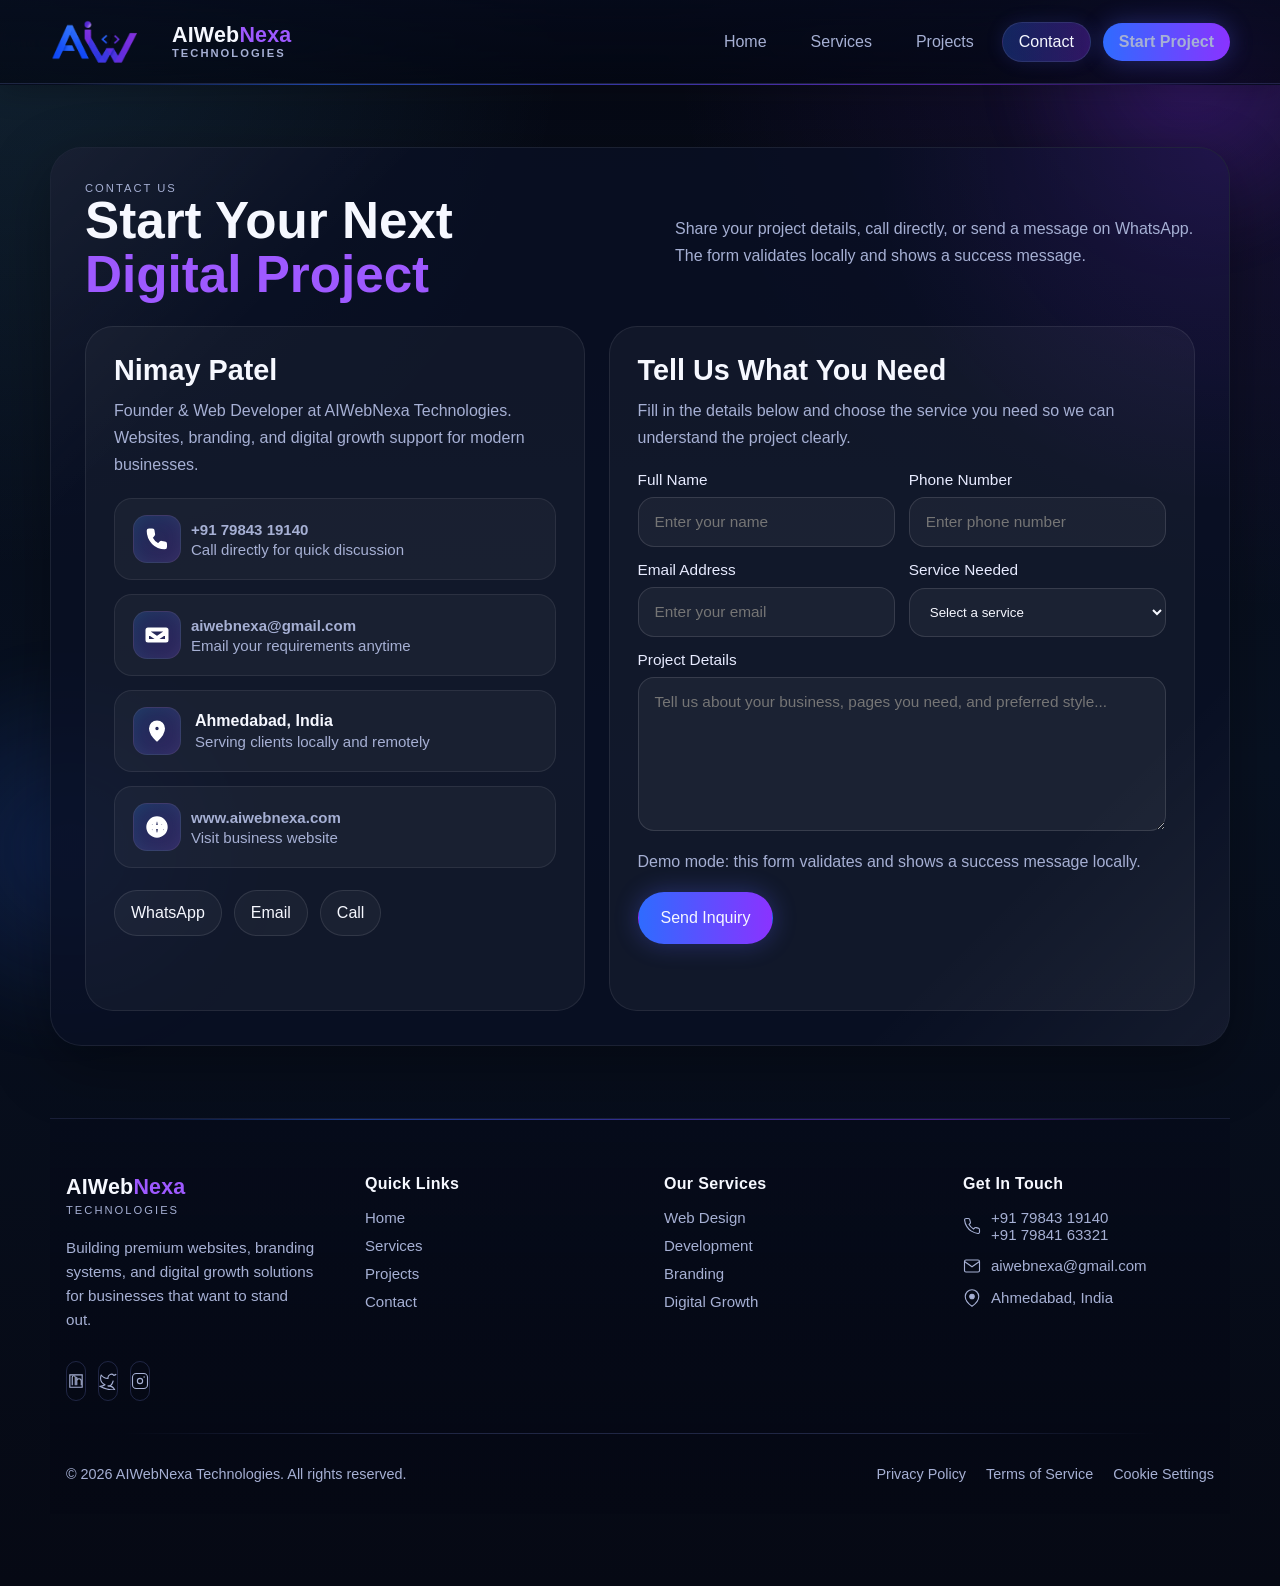
==== contact.html @ 30fcf3ef "first" ====
<!DOCTYPE html>
<html lang="en">
<head>
  <meta charset="UTF-8">
  <meta name="viewport" content="width=device-width, initial-scale=1.0">
  <meta name="description" content="Contact AIWebNexa Technologies for website development, design, branding, SEO, and digital growth projects.">
  <title>Contact | AIWebNexa Technologies</title>
  <link rel="stylesheet" href="style.css">
</head>
<body>
  <header class="site-header">
    <div class="wrap nav">
      <a class="brand" href="index.html" aria-label="AIWebNexa home">
        <div class="brand-mark" aria-hidden="true"><img src="images/logo-removebg-preview.png" alt="AIWebNexa Technologies logo"></div>
        <div class="brand-text"><strong>AIWeb<span>Nexa</span></strong><small>Technologies</small></div>
      </a>
      <button class="menu-toggle" type="button" aria-label="Open navigation" aria-expanded="false"><svg><use href="icons.svg#i-menu"></use></svg></button>
      <nav class="nav-links" id="navLinks">
        <a href="index.html">Home</a>
        <a href="services.html">Services</a>
        <a href="projects.html">Projects</a>
        <a href="contact.html" class="active">Contact</a>
        <a href="contact.html" class="nav-cta">Start Project</a>
      </nav>
    </div>
  </header>

  <main class="wrap">
    <section class="panel contact-panel" id="contact">
      <div class="section-head" data-reveal>
        <div>
          <span class="eyebrow">Contact Us</span>
          <h2>Start Your Next<br><span class="accent">Digital Project</span></h2>
        </div>
        <p>Share your project details, call directly, or send a message on WhatsApp. The form validates locally and shows a success message.</p>
      </div>

      <div class="contact-layout">
        <aside class="contact-card" data-reveal>
          <h3>Nimay Patel</h3>
          <p>Founder & Web Developer at AIWebNexa Technologies. Websites, branding, and digital growth support for modern businesses.</p>

          <div class="contact-list">
            <a class="contact-item" href="tel:+917984319140">
              <div class="icon-badge"><svg><use href="icons.svg#i-phone"></use></svg></div>
              <div><strong>+91 79843 19140</strong><span>Call directly for quick discussion</span></div>
            </a>
            <a class="contact-item" href="mailto:aiwebnexa@gmail.com">
              <div class="icon-badge"><svg><use href="icons.svg#i-mail"></use></svg></div>
              <div><strong>aiwebnexa@gmail.com</strong><span>Email your requirements anytime</span></div>
            </a>
            <div class="contact-item">
              <div class="icon-badge"><svg><use href="icons.svg#i-pin"></use></svg></div>
              <div><strong>Ahmedabad, India</strong><span>Serving clients locally and remotely</span></div>
            </div>
            <a class="contact-item" href="https://www.aiwebnexa.com" target="_blank" rel="noreferrer">
              <div class="icon-badge"><svg><use href="icons.svg#i-globe"></use></svg></div>
              <div><strong>www.aiwebnexa.com</strong><span>Visit business website</span></div>
            </a>
          </div>

          <div class="socials">
            <a href="https://wa.me/917984319140" target="_blank" rel="noreferrer">WhatsApp</a>
            <a href="mailto:aiwebnexa@gmail.com">Email</a>
            <a href="tel:+917984319140">Call</a>
          </div>
        </aside>

        <div class="contact-card" data-reveal>
          <h3>Tell Us What You Need</h3>
          <p>Fill in the details below and choose the service you need so we can understand the project clearly.</p>

          <form class="contact-form" id="contactForm" novalidate>
            <div class="field-row">
              <label>
                Full Name
                <input type="text" name="name" placeholder="Enter your name" required>
              </label>
              <label>
                Phone Number
                <input type="tel" name="phone" placeholder="Enter phone number" required>
              </label>
            </div>

            <div class="field-row">
              <label>
                Email Address
                <input type="email" name="email" placeholder="Enter your email" required>
              </label>
              <label>
                Service Needed
                <select name="service" required>
                  <option value="">Select a service</option>
                  <option>Website Development</option>
                  <option>Responsive Web Design</option>
                  <option>Logo & Branding</option>
                  <option>SEO & Google Ranking</option>
                  <option>Social Media & Ads</option>
                  <option>Support & Maintenance</option>
                </select>
              </label>
            </div>

            <label>
              Project Details
              <textarea name="message" placeholder="Tell us about your business, pages you need, and preferred style..." required></textarea>
            </label>

            <div class="form-actions">
              <span class="form-note">Demo mode: this form validates and shows a success message locally.</span>
              <button class="btn btn-primary" type="submit">Send Inquiry</button>
            </div>
            <div class="status" id="formStatus" aria-live="polite"></div>
          </form>
        </div>
      </div>
    </section>

<footer class="premium-footer">
      <div class="premium-footer-content">
        <div class="footer-section footer-brand">
          <div class="footer-logo">
            <strong>AIWeb<span>Nexa</span></strong>
            <small>Technologies</small>
          </div>
          <p>Building premium websites, branding systems, and digital growth solutions for businesses that want to stand out.</p>
          <div class="footer-social">
            <a href="https://www.linkedin.com/company/aiwebnexa" target="_blank" rel="noopener noreferrer" aria-label="LinkedIn">
              <svg viewBox="0 0 24 24">
                <path d="M3.75 3.75h16.5v16.5H3.75z" fill="none" stroke="currentColor" stroke-width="1.5"/>
                <path d="M7 7v10M7 7a2 2 0 1 1 4 0v10" stroke="currentColor" stroke-width="1.5" stroke-linecap="round"/>
                <path d="M13 7v10m0-5a3 3 0 0 1 6 0v5" stroke="currentColor" stroke-width="1.5" stroke-linecap="round"/>
              </svg>
            </a>
            <a href="https://twitter.com/aiwebnexa" target="_blank" rel="noopener noreferrer" aria-label="Twitter">
              <svg viewBox="0 0 24 24">
                <path d="M23 3a10.9 10.9 0 0 1-3.14 1.53 4.48 4.48 0 0 0-7.86 3v1A10.66 10.66 0 0 1 3 4s-4 9 5 13a11.64 11.64 0 0 1-7 2s9 5 20 5a9.5 9.5 0 0 0-9-5.5c4.75 2.25 7-7 7-7" stroke="currentColor" stroke-width="1.5" stroke-linejoin="round" fill="none"/>
              </svg>
            </a>
            <a href="https://www.instagram.com/aiwebnexa" target="_blank" rel="noopener noreferrer" aria-label="Instagram">
              <svg viewBox="0 0 24 24">
                <rect x="2" y="2" width="20" height="20" rx="5" fill="none" stroke="currentColor" stroke-width="1.5"/>
                <circle cx="12" cy="12" r="3.5" fill="none" stroke="currentColor" stroke-width="1.5"/>
                <circle cx="17.5" cy="6.5" r="1" fill="currentColor"/>
              </svg>
            </a>
          </div>
        </div>

        <div class="footer-section footer-links">
          <h4>Quick Links</h4>
          <ul>
            <li><a href="index.html">Home</a></li>
            <li><a href="services.html">Services</a></li>
            <li><a href="projects.html">Projects</a></li>
            <li><a href="contact.html">Contact</a></li>
          </ul>
        </div>

        <div class="footer-section footer-services">
          <h4>Our Services</h4>
          <ul>
            <li><a href="services.html#web-design">Web Design</a></li>
            <li><a href="services.html#development">Development</a></li>
            <li><a href="services.html#branding">Branding</a></li>
            <li><a href="services.html#growth">Digital Growth</a></li>
          </ul>
        </div>

        <div class="footer-section footer-contact">
          <h4>Get In Touch</h4>
          <ul class="contact-list">
            <li>
              <a href="tel:+917984319140">
                <svg viewBox="0 0 24 24" class="icon-small">
                  <path d="M22 16.92v3a2 2 0 0 1-2.18 2 19.79 19.79 0 0 1-8.63-3.07 19.5 19.5 0 0 1-6-6 19.79 19.79 0 0 1-3.07-8.67A2 2 0 0 1 4.11 2h3a2 2 0 0 1 2 1.72 12.84 12.84 0 0 0 .7 2.81 2 2 0 0 1-.45 2.11L8.09 9.91a16 16 0 0 0 6 6l1.27-1.27a2 2 0 0 1 2.11-.45 12.84 12.84 0 0 0 2.81.7A2 2 0 0 1 22 16.92z"/>
                </svg>
                +91 79843 19140
                <br>
                +91 79841 63321
              </a>
            </li>
            <li>
              <a href="mailto:aiwebnexa@gmail.com">
                <svg viewBox="0 0 24 24" class="icon-small">
                  <path d="M4 4h16c1.1 0 2 .9 2 2v12c0 1.1-.9 2-2 2H4c-1.1 0-2-.9-2-2V6c0-1.1.9-2 2-2z"/>
                  <polyline points="22 6 12 13 2 6" fill="none" stroke="currentColor" stroke-width="1.5"/>
                </svg>
                aiwebnexa@gmail.com
              </a>
            </li>
            <li>
              <span>
                <svg viewBox="0 0 24 24" class="icon-small">
                  <path d="M21 10c0 7-9 13-9 13s-9-6-9-13a9 9 0 0 1 18 0z"/>
                  <circle cx="12" cy="10" r="3" fill="currentColor"/>
                </svg>
                Ahmedabad, India
              </span>
            </li>
          </ul>
        </div>
      </div>

      <div class="footer-divider"></div>

      <div class="footer-bottom">
        <p>&copy; 2026 AIWebNexa Technologies. All rights reserved.</p>
        <div class="footer-legal">
          <a href="#privacy">Privacy Policy</a>
          <a href="#terms">Terms of Service</a>
          <a href="#cookies">Cookie Settings</a>
        </div>
      </div>
    </footer>
  </main>

  <script src="script.js"></script>
</body>
</html>
---- style.css ----
:root {
      --bg: #050816;
      --bg-soft: #0b1125;
      --surface: rgba(10, 16, 36, 0.78);
      --surface-strong: rgba(7, 12, 28, 0.94);
      --text: #f6f8ff;
      --muted: #a6b0d4;
      --line: rgba(139, 157, 255, 0.22);
      --blue: #2f6bff;
      --violet: #8a33ff;
      --cyan: #62d7ff;
      --glow: 0 0 24px rgba(86, 102, 255, 0.32);
      --radius-xl: 32px;
      --radius-lg: 22px;
      --radius-md: 16px;
      --shadow: 0 20px 60px rgba(0, 0, 0, 0.35);
      --max: 1180px;
      --heading: "Trebuchet MS", "Gill Sans", sans-serif;
      --body: "Segoe UI", "Trebuchet MS", sans-serif;
    }

    * {
      box-sizing: border-box;
    }

    html {
      scroll-behavior: smooth;
    }

    body {
      margin: 0;
      font-family: var(--body);
      color: var(--text);
      background:
        radial-gradient(circle at top left, rgba(98, 215, 255, 0.12), transparent 28%),
        radial-gradient(circle at top right, rgba(138, 51, 255, 0.15), transparent 30%),
        linear-gradient(180deg, #060914 0%, #081121 48%, #060914 100%);
      min-height: 100vh;
      overflow-x: hidden;
    }

    body::before,
    body::after {
      content: "";
      position: fixed;
      inset: auto;
      pointer-events: none;
      z-index: -1;
    }

    body::before {
      top: -140px;
      right: -120px;
      width: 420px;
      height: 420px;
      background: radial-gradient(circle, rgba(138, 51, 255, 0.22), transparent 65%);
      filter: blur(18px);
    }

    body::after {
      left: -140px;
      bottom: -160px;
      width: 420px;
      height: 420px;
      background: radial-gradient(circle, rgba(47, 107, 255, 0.2), transparent 65%);
      filter: blur(22px);
    }

    a {
      color: inherit;
      text-decoration: none;
    }

    button,
    input,
    textarea {
      font: inherit;
    }

    .wrap {
      width: min(calc(100% - 32px), var(--max));
      margin: 0 auto;
    }

    .site-header {
      position: sticky;
      top: 0;
      z-index: 50;
      backdrop-filter: blur(24px) saturate(1.2);
      background: linear-gradient(180deg, rgba(5, 10, 26, 0.85), rgba(3, 7, 18, 0.72));
      border-bottom: 1px solid transparent;
      box-shadow: 0 4px 30px rgba(0, 0, 0, 0.25), inset 0 -1px 0 0 rgba(139, 157, 255, 0.18);
    }

    .site-header::before {
      content: "";
      position: absolute;
      inset: auto 0 -1px 0;
      height: 1px;
      background: linear-gradient(90deg, transparent 5%, var(--blue) 25%, var(--violet) 75%, transparent 95%);
      opacity: 0.6;
    }

.nav {
  display: flex;
  align-items: center;
  justify-content: space-between;
  gap: 24px;
  min-height: 84px;
}

.brand {
  display: flex;
  align-items: center;
  gap: 10px;
  font-weight: 700;
  letter-spacing: 0.02em;
}

.brand-mark {
  width: 112px;
  height: 60px;
  display: flex;
  align-items: center;
  justify-content: center;
  flex: 0 0 auto;
  overflow: visible;
}

.brand-mark img {
  width: 100%;
  height: 100%;
  display: block;
  object-fit: contain;
  object-position: left center;
}

.brand-text {
  display: flex;
  flex-direction: column;
  justify-content: center;
  min-width: 0;
}

.brand-text small,
.eyebrow {
  display: block;
  color: var(--muted);
  letter-spacing: 0.18em;
  text-transform: uppercase;
  font-size: 0.7rem;
}

.brand-text strong {
  display: block;
  font-size: 1.34rem;
  line-height: 1.02;
  font-family: var(--heading);
  letter-spacing: 0.01em;
  color: var(--text);
}

.brand-text strong span,
.accent {
  color: #9e59ff;
}

    .menu-toggle {
      display: none;
      width: 46px;
      height: 46px;
      border-radius: 14px;
      border: 1px solid rgba(255, 255, 255, 0.12);
      background: rgba(255, 255, 255, 0.04);
      color: var(--text);
      cursor: pointer;
    }

    .menu-toggle svg {
      width: 22px;
      height: 22px;
    }

.nav-links {
  display: flex;
  align-items: center;
  gap: 12px;
}

    .nav-links a {
      padding: 10px 16px;
      color: var(--muted);
      border-radius: 999px;
      transition: 0.3s ease;
      position: relative;
    }

    .nav-links a::before {
      content: "";
      position: absolute;
      inset: 0;
      border-radius: 999px;
      background: linear-gradient(90deg, rgba(47, 107, 255, 0.15), rgba(138, 51, 255, 0.15));
      opacity: 0;
      transition: opacity 0.3s ease;
      z-index: -1;
    }

    .nav-links a:hover,
    .nav-links a.active {
      color: var(--text);
      background: rgba(255, 255, 255, 0.06);
      box-shadow: 0 0 18px rgba(86, 102, 255, 0.15);
    }

    .nav-links a:hover::before,
    .nav-links a.active::before {
      opacity: 1;
    }

    .nav-links a.active {
      background: linear-gradient(90deg, rgba(47, 107, 255, 0.18), rgba(138, 51, 255, 0.18));
      border: 1px solid rgba(139, 157, 255, 0.22);
    }

    .nav-cta {
      padding: 13px 20px;
      border-radius: 999px;
      background: linear-gradient(90deg, var(--blue), var(--violet));
      color: #fff;
      font-weight: 700;
      box-shadow: var(--glow);
    }

    main {
      padding: 34px 0 72px;
    }

    section {
      margin-top: 28px;
    }

    .panel {
      position: relative;
      background: var(--surface);
      border: 1px solid rgba(255, 255, 255, 0.08);
      border-radius: var(--radius-xl);
      box-shadow: var(--shadow);
      overflow: hidden;
    }

    .panel::before {
      content: "";
      position: absolute;
      inset: 0;
      background:
        linear-gradient(135deg, rgba(255, 255, 255, 0.06), transparent 18%, transparent 82%, rgba(255, 255, 255, 0.05)),
        radial-gradient(circle at top right, rgba(138, 51, 255, 0.14), transparent 24%);
      pointer-events: none;
    }

.hero {
  display: grid;
  grid-template-columns: repeat(2, minmax(0, 1fr));
  min-height: 720px;
  position: relative;
}

.hero-copy,
.hero-visual {
  position: relative;
  padding: 56px;
}

.hero-copy {
  display: flex;
  flex-direction: column;
      justify-content: space-between;
      gap: 32px;
      background:
        linear-gradient(160deg, rgba(255, 255, 255, 0.03), transparent 34%),
        rgba(255, 255, 255, 0.01);
}

.hero-copy > div:first-child {
  max-width: 560px;
}

    .divider {
      width: 118px;
      height: 4px;
      border-radius: 999px;
      background: linear-gradient(90deg, var(--blue), var(--violet));
      box-shadow: var(--glow);
    }

    h1,
    h2,
    h3 {
      margin: 0;
      font-family: var(--heading);
      line-height: 1.05;
    }

    h1 {
      font-size: clamp(3rem, 6vw, 5.5rem);
      letter-spacing: -0.05em;
    }

    .hero-title span {
      background: linear-gradient(90deg, #fff 5%, #78b8ff 45%, #c16cff 85%);
      -webkit-background-clip: text;
      background-clip: text;
      color: transparent;
    }

    .hero-copy p {
      margin: 0;
      max-width: 580px;
      color: var(--muted);
      font-size: 1.08rem;
      line-height: 1.75;
    }

    .hero-actions {
      display: flex;
      flex-wrap: wrap;
      gap: 14px;
    }

    /* Welcome Banner Animations */
    .welcome-banner {
      position: absolute;
      top: 0;
      left: 0;
      right: 0;
      bottom: 0;
      background: linear-gradient(135deg, rgba(47, 107, 255, 0.15), rgba(138, 51, 255, 0.15));
      backdrop-filter: blur(8px);
      display: flex;
      align-items: center;
      justify-content: center;
      z-index: 100;
      animation: welcomeFadeOut 3s ease-out forwards;
      animation-delay: 0.5s;
      border-radius: 16px;
    }

    .welcome-content {
      text-align: center;
      animation: welcomeSlideIn 1s ease-out;
    }

    .welcome-text {
      margin-bottom: 40px;
    }

    .welcome-title {
      font-size: clamp(2.5rem, 5vw, 4rem);
      font-family: var(--heading);
      letter-spacing: -0.03em;
      margin: 0;
      line-height: 1.2;
    }

    .welcome-word {
      display: inline-block;
      animation: welcomeWordPop 0.6s cubic-bezier(0.34, 1.56, 0.64, 1) backwards;
    }

    .welcome-word:nth-child(1) {
      animation-delay: 0.2s;
      color: var(--text);
    }

    .welcome-word:nth-child(2) {
      animation-delay: 0.4s;
      color: var(--muted);
      margin: 0 12px;
    }

    .welcome-highlight {
      display: inline-block;
      animation: welcomeWordPop 0.6s cubic-bezier(0.34, 1.56, 0.64, 1) backwards;
      animation-delay: 0.6s;
      background: linear-gradient(90deg, var(--blue), var(--violet), var(--cyan));
      -webkit-background-clip: text;
      background-clip: text;
      color: transparent;
      font-weight: 700;
    }

    .welcome-subtitle {
      font-size: 1.1rem;
      color: var(--muted);
      margin: 0;
      animation: welcomeSubtitleFade 1s ease-out 0.8s both;
    }

    .welcome-loader {
      display: flex;
      justify-content: center;
      align-items: center;
      gap: 12px;
      animation: welcomeLoaderFade 1s ease-out 0.8s both;
    }

    .loader-circle {
      width: 12px;
      height: 12px;
      border-radius: 50%;
      background: linear-gradient(90deg, var(--blue), var(--violet));
      animation: bounceLoader 1.4s infinite;
    }

    .loader-circle:nth-child(2) {
      animation-delay: 0.2s;
    }

    .loader-circle:nth-child(3) {
      animation-delay: 0.4s;
    }

    .btn {
      display: inline-flex;
      align-items: center;
      justify-content: center;
      gap: 10px;
      min-height: 52px;
      padding: 0 22px;
      border-radius: 999px;
      border: 1px solid rgba(255, 255, 255, 0.12);
      color: var(--text);
      background: rgba(255, 255, 255, 0.04);
      transition: transform 0.2s ease, background 0.2s ease, border-color 0.2s ease;
    }

    .btn-icon {
      width: 28px;
      height: 28px;
      display: grid;
      place-items: center;
      flex: 0 0 28px;
      border-radius: 9px;
      background: rgba(255, 255, 255, 0.12);
      border: 1px solid rgba(255, 255, 255, 0.16);
    }

    .btn-icon svg {
      width: 16px;
      height: 16px;
      fill: none;
      stroke: currentColor;
      stroke-width: 2;
      stroke-linecap: round;
      stroke-linejoin: round;
    }

    .btn:hover {
      transform: translateY(-2px);
      border-color: rgba(255, 255, 255, 0.24);
      background: rgba(255, 255, 255, 0.08);
    }

    .btn-primary {
      background: linear-gradient(90deg, var(--blue), var(--violet));
      border-color: transparent;
      box-shadow: var(--glow);
    }

    .hero-meta {
      display: grid;
      grid-template-columns: repeat(2, minmax(0, 1fr));
      gap: 14px;
    }

    .info-card {
      display: flex;
      align-items: center;
      gap: 14px;
      padding: 16px 18px;
      border-radius: var(--radius-md);
      background: rgba(255, 255, 255, 0.04);
      border: 1px solid rgba(255, 255, 255, 0.08);
      transition: transform 0.24s ease, border-color 0.24s ease, background 0.24s ease;
    }

    .info-card:hover {
      transform: translateY(-4px);
      border-color: rgba(98, 215, 255, 0.28);
      background:
        linear-gradient(135deg, rgba(98, 215, 255, 0.1), rgba(138, 51, 255, 0.08)),
        rgba(255, 255, 255, 0.045);
    }

    .icon-badge {
      width: 48px;
      height: 48px;
      flex: 0 0 48px;
      border-radius: 14px;
      display: grid;
      place-items: center;
      position: relative;
      overflow: hidden;
      background: linear-gradient(135deg, rgba(47, 107, 255, 0.2), rgba(138, 51, 255, 0.2));
      border: 1px solid rgba(255, 255, 255, 0.09);
      color: #fff;
      box-shadow: inset 0 0 18px rgba(98, 215, 255, 0.08);
    }

    .icon-badge::before {
      display: none;
    }

    .icon-call {
      color: #62d7ff;
      background: rgba(98, 215, 255, 0.1);
    }

    .icon-mail {
      color: #c16cff;
      background: rgba(138, 51, 255, 0.11);
    }

    .icon-location {
      color: #91f7c4;
      background: rgba(55, 221, 154, 0.1);
    }

    .icon-web {
      color: #ffcc7a;
      background: rgba(255, 184, 74, 0.1);
    }

    .icon-badge svg {
      width: 24px;
      height: 24px;
      position: relative;
      z-index: 1;
      fill: none;
      stroke: currentColor;
      stroke-width: 2;
      stroke-linecap: round;
      stroke-linejoin: round;
    }

    .info-card strong {
      display: block;
      font-size: 0.95rem;
      margin-bottom: 4px;
    }

    .info-card span {
      color: var(--muted);
      font-size: 0.95rem;
    }

.hero-visual {
  display: flex;
  align-items: stretch;
  justify-content: center;
      background:
        linear-gradient(150deg, rgba(47, 107, 255, 0.12), transparent 35%),
        linear-gradient(200deg, rgba(138, 51, 255, 0.2), transparent 45%),
        rgba(2, 7, 20, 0.94);
      isolation: isolate;
    }

    .hero-visual::before {
      content: "";
      position: absolute;
      top: -18%;
      left: -8%;
      width: 130%;
      height: 130%;
      background:
        linear-gradient(120deg, transparent 21%, rgba(89, 100, 255, 0.95) 22%, rgba(89, 100, 255, 0.95) 24%, transparent 25%),
        linear-gradient(120deg, transparent 72%, rgba(132, 57, 255, 0.95) 73%, rgba(132, 57, 255, 0.95) 75%, transparent 76%);
      opacity: 0.78;
      transform: rotate(6deg);
      z-index: -1;
    }

    .hero-visual::after {
      content: "";
      position: absolute;
      inset: 20px;
      border-radius: 28px;
      border: 1px solid rgba(255, 255, 255, 0.06);
      pointer-events: none;
    }

.visual-stack {
  width: 100%;
  display: flex;
  flex-direction: column;
  justify-content: space-between;
  gap: 24px;
}

.statement {
  padding-top: 12px;
  max-width: 440px;
  width: 100%;
  margin: 0 auto;
}

.founder-card {
  width: min(100%, 360px);
  margin: 0 auto;
  padding: 14px;
  border-radius: 24px;
  background:
    linear-gradient(180deg, rgba(255, 255, 255, 0.08), rgba(255, 255, 255, 0.025)),
    rgba(5, 10, 23, 0.78);
  border: 1px solid rgba(255, 255, 255, 0.1);
  box-shadow: 0 22px 60px rgba(0, 0, 0, 0.28);
}

.founder-photo {
  width: min(100%, 260px);
  aspect-ratio: 4 / 5;
  margin: 0 auto;
  border-radius: 20px;
  overflow: hidden;
  background: rgba(255, 255, 255, 0.04);
  border: 1px solid rgba(255, 255, 255, 0.1);
}

.founder-photo img {
  width: 100%;
  height: 100%;
  display: block;
  object-fit: cover;
}

.founder-info {
  padding: 16px 4px 2px;
  text-align: center;
}

.founder-info h2 {
  margin-top: 8px;
  font-size: clamp(1.7rem, 3vw, 2.3rem);
}

.founder-info p {
  margin: 8px 0 18px;
  color: var(--muted);
  font-size: 1.02rem;
}

.founder-bio {
  margin-top: 16px;
  padding: 16px;
  border-radius: 18px;
  text-align: left;
  background: rgba(255, 255, 255, 0.045);
  border: 1px solid rgba(255, 255, 255, 0.08);
}

.founder-bio strong {
  display: block;
  margin-bottom: 8px;
  font-family: var(--heading);
  font-size: 1.05rem;
}

.founder-bio span {
  display: block;
  color: var(--muted);
  line-height: 1.65;
  font-size: 0.95rem;
}

    .statement h2 {
      font-size: clamp(2.4rem, 4.8vw, 4rem);
      line-height: 1.13;
    }

    .statement .line {
      display: block;
      margin-top: 10px;
    }

.device {
  margin-top: auto;
  align-self: center;
  width: min(100%, 420px);
      padding: 24px;
      border-radius: 30px;
      background: linear-gradient(180deg, rgba(255, 255, 255, 0.07), rgba(255, 255, 255, 0.02));
      border: 1px solid rgba(255, 255, 255, 0.08);
      box-shadow: 0 0 60px rgba(82, 55, 255, 0.2);
      position: relative;
    }

    .device::before {
      content: "";
      position: absolute;
      inset: -22px 24px auto auto;
      width: 12px;
      height: 12px;
      border-radius: 4px;
      background: rgba(98, 215, 255, 0.68);
      box-shadow:
        40px 18px 0 0 rgba(138, 51, 255, 0.7),
        -70px 72px 0 0 rgba(98, 215, 255, 0.5),
        -130px 122px 0 0 rgba(138, 51, 255, 0.42),
        18px 130px 0 0 rgba(255, 255, 255, 0.24);
    }

    .device-screen {
      border-radius: 24px;
      padding: 36px 26px;
      min-height: 280px;
      display: grid;
      place-items: center;
      border: 1px solid rgba(255, 255, 255, 0.14);
      background:
        radial-gradient(circle at center, rgba(138, 51, 255, 0.18), transparent 44%),
        linear-gradient(180deg, rgba(8, 13, 31, 0.88), rgba(5, 8, 22, 0.98));
    }

    .code-mark {
      font-family: var(--heading);
      font-size: clamp(3.4rem, 10vw, 5.8rem);
      font-weight: 800;
      letter-spacing: -0.08em;
      background: linear-gradient(135deg, #4d95ff 10%, #bb6dff 90%);
      -webkit-background-clip: text;
      background-clip: text;
      color: transparent;
      text-shadow: 0 0 26px rgba(96, 131, 255, 0.34);
    }

    .section-head {
      display: flex;
      align-items: center;
      justify-content: space-between;
      gap: 20px;
      margin-bottom: 24px;
    }

    .section-head h2 {
      font-size: clamp(2rem, 4vw, 3.2rem);
    }

    .section-head p {
      max-width: 520px;
      color: var(--muted);
      line-height: 1.7;
      margin: 0;
    }

    .home-section,
    .home-cta,
    .services-panel,
    .work-panel,
    .contact-panel {
      padding: 34px;
    }

    .portfolio-grid,
    .mini-process-grid,
    .results-grid,
    .testimonial-grid,
    .methodology-grid {
      display: grid;
      grid-template-columns: repeat(3, minmax(0, 1fr));
      gap: 18px;
    }

    .portfolio-card,
    .mini-step,
    .result-card,
    .testimonial-card,
    .methodology-card {
      border-radius: 24px;
      background: rgba(255, 255, 255, 0.035);
      border: 1px solid rgba(255, 255, 255, 0.08);
      overflow: hidden;
      transition: transform 0.25s ease, border-color 0.25s ease;
    }

    .testimonial-grid,
    .methodology-grid {
      margin-top: 10px;
    }

    .methodology-card {
      padding: 30px 26px;
      display: flex;
      flex-direction: column;
      gap: 16px;
      min-height: 260px;
      background: rgba(255, 255, 255, 0.045);
      box-shadow: 0 20px 45px rgba(0, 0, 0, 0.12);
    }

    .methodology-icon {
      width: 64px;
      height: 64px;
      display: grid;
      place-items: center;
      border-radius: 18px;
      background: linear-gradient(135deg, rgba(47, 107, 255, 0.2), rgba(138, 51, 255, 0.2));
      font-size: 1.8rem;
    }

    .methodology-card h3 {
      margin: 0;
      font-size: 1.18rem;
      line-height: 1.35;
    }

    .methodology-card p {
      margin: 0;
      color: var(--muted);
      line-height: 1.75;
    }

    .testimonial-card {
      padding: 32px;
      display: flex;
      flex-direction: column;
      gap: 18px;
      background: rgba(255, 255, 255, 0.04);
      box-shadow: 0 22px 50px rgba(0, 0, 0, 0.16);
    }

    .testimonial-rating {
      color: #ffd166;
      font-size: 1.1rem;
      letter-spacing: 0.02em;
    }

    .testimonial-quote {
      margin: 0;
      font-size: 1.12rem;
      line-height: 1.8;
      color: #ecf2ff;
    }

    .testimonial-author {
      display: flex;
      align-items: center;
      gap: 14px;
    }

    .author-avatar {
      width: 52px;
      height: 52px;
      border-radius: 50%;
      display: grid;
      place-items: center;
      background: linear-gradient(145deg, rgba(47, 107, 255, 0.28), rgba(138, 51, 255, 0.34));
      font-family: var(--heading);
      font-size: 1rem;
      font-weight: 700;
      color: #ffffff;
    }

    .testimonial-author strong {
      display: block;
      font-size: 1rem;
      color: #f6f8ff;
    }

    .testimonial-author span {
      color: var(--muted);
      font-size: 0.95rem;
      line-height: 1.5;
    }

    .portfolio-card:hover,
    .mini-step:hover,
    .result-card:hover {
      transform: translateY(-6px);
      border-color: rgba(126, 126, 255, 0.34);
    }

    .portfolio-preview {
      min-height: 190px;
      padding: 22px;
      display: flex;
      align-items: flex-end;
      position: relative;
      overflow: hidden;
      background:
        radial-gradient(circle at top left, rgba(98, 215, 255, 0.22), transparent 34%),
        linear-gradient(145deg, rgba(10, 18, 42, 0.96), rgba(5, 8, 22, 0.98));
    }

    .portfolio-preview img {
      position: absolute;
      inset: 0;
      width: 100%;
      height: 100%;
      object-fit: cover;
      transition: transform 0.35s ease;
    }

    .portfolio-preview::before,
    .portfolio-preview::after {
      content: "";
      position: absolute;
      pointer-events: none;
    }

    .portfolio-preview::before {
      inset: 0;
      background: linear-gradient(180deg, transparent 32%, rgba(4, 8, 22, 0.86) 100%);
      z-index: 1;
    }

    .portfolio-preview::after {
      inset: 0;
      border: 1px solid rgba(255, 255, 255, 0.08);
      z-index: 2;
    }

    .portfolio-preview span {
      position: relative;
      z-index: 3;
      font-family: var(--heading);
      font-size: 1.35rem;
      font-weight: 800;
      text-shadow: 0 8px 24px rgba(0, 0, 0, 0.72);
    }

    .portfolio-card:hover .portfolio-preview img {
      transform: scale(1.06);
    }

    .landing-preview {
      background:
        radial-gradient(circle at top right, rgba(138, 51, 255, 0.3), transparent 34%),
        linear-gradient(145deg, rgba(9, 16, 38, 0.96), rgba(4, 10, 24, 0.98));
    }

    .branding-preview {
      background:
        radial-gradient(circle at bottom left, rgba(98, 215, 255, 0.24), transparent 30%),
        linear-gradient(145deg, rgba(13, 13, 39, 0.96), rgba(7, 9, 26, 0.98));
    }

    .portfolio-content {
      padding: 22px;
    }

    .portfolio-content h3,
    .mini-step h3 {
      font-size: 1.35rem;
      margin: 14px 0 10px;
    }

    .portfolio-content p,
    .mini-step p,
    .result-card p,
    .home-cta p {
      margin: 0;
      color: var(--muted);
      line-height: 1.7;
    }

    .mini-step {
      padding: 24px;
    }

    .mini-step .step-number {
      margin-bottom: 18px;
    }

    .section-action {
      margin-top: 24px;
      display: flex;
      justify-content: center;
    }

    .recent-work-section {
      position: relative;
      overflow: hidden;
      background:
        radial-gradient(circle at 14% 10%, rgba(98, 215, 255, 0.14), transparent 22%),
        radial-gradient(circle at 88% 18%, rgba(138, 51, 255, 0.16), transparent 24%),
        var(--surface);
    }

    .recent-work-head {
      margin-bottom: 30px;
    }

    .project-spotlight {
      display: grid;
      grid-template-columns: 1.05fr 0.95fr;
      gap: 22px;
      margin-bottom: 22px;
      padding: 26px;
      border-radius: 28px;
      background:
        linear-gradient(145deg, rgba(255, 255, 255, 0.06), rgba(255, 255, 255, 0.025)),
        rgba(7, 12, 28, 0.82);
      border: 1px solid rgba(255, 255, 255, 0.08);
      box-shadow: 0 22px 55px rgba(0, 0, 0, 0.2);
    }

    .project-spotlight-copy {
      display: flex;
      flex-direction: column;
      justify-content: center;
      gap: 16px;
    }

    .project-spotlight-copy h3 {
      margin: 0;
      font-size: clamp(2rem, 3vw, 2.8rem);
    }

    .project-spotlight-copy p {
      margin: 0;
      max-width: 560px;
      color: var(--muted);
      line-height: 1.75;
    }

    .project-pill-row,
    .portfolio-points {
      display: flex;
      flex-wrap: wrap;
      gap: 10px;
    }

    .project-pill-row span,
    .portfolio-points span {
      display: inline-flex;
      align-items: center;
      min-height: 34px;
      padding: 0 14px;
      border-radius: 999px;
      background: rgba(255, 255, 255, 0.05);
      border: 1px solid rgba(255, 255, 255, 0.08);
      color: #dce2ff;
      font-size: 0.88rem;
    }

    .project-spotlight-stats {
      display: grid;
      grid-template-columns: repeat(3, minmax(0, 1fr));
      gap: 14px;
      margin-top: 6px;
    }

    .spotlight-stat {
      padding: 18px;
      border-radius: 20px;
      background: rgba(255, 255, 255, 0.04);
      border: 1px solid rgba(255, 255, 255, 0.08);
    }

    .spotlight-stat strong {
      display: block;
      margin-bottom: 8px;
      font-family: var(--heading);
      font-size: 1.6rem;
      color: #ffffff;
    }

    .spotlight-stat span {
      color: var(--muted);
      line-height: 1.55;
    }

    .project-spotlight-visual {
      min-height: 360px;
    }

    .spotlight-frame {
      position: relative;
      min-height: 360px;
      padding: 24px;
      display: flex;
      align-items: flex-end;
      border-radius: 24px;
      overflow: hidden;
    }

    .spotlight-frame::before,
    .spotlight-frame::after {
      content: "";
      position: absolute;
      pointer-events: none;
    }

    .spotlight-frame::before {
      inset: 0;
      background: linear-gradient(180deg, rgba(6, 10, 24, 0.06), rgba(4, 8, 22, 0.92));
      z-index: 1;
    }

    .spotlight-frame::after {
      inset: 12px;
      border-radius: 18px;
      border: 1px solid rgba(255, 255, 255, 0.12);
      z-index: 2;
    }

    .spotlight-frame img {
      position: absolute;
      inset: 0;
      width: 100%;
      height: 100%;
      object-fit: cover;
      transition: transform 0.4s ease;
    }

    .project-spotlight:hover .spotlight-frame img {
      transform: scale(1.04);
    }

    .spotlight-badge,
    .spotlight-card {
      position: relative;
      z-index: 3;
    }

    .spotlight-badge {
      position: absolute;
      top: 20px;
      left: 20px;
      display: inline-flex;
      align-items: center;
      min-height: 36px;
      padding: 0 14px;
      border-radius: 999px;
      background: rgba(7, 12, 28, 0.72);
      border: 1px solid rgba(255, 255, 255, 0.14);
      color: #eef2ff;
      font-size: 0.84rem;
      letter-spacing: 0.08em;
      text-transform: uppercase;
      backdrop-filter: blur(12px);
    }

    .spotlight-card {
      max-width: 320px;
      padding: 18px 20px;
      border-radius: 20px;
      background: rgba(7, 12, 28, 0.76);
      border: 1px solid rgba(255, 255, 255, 0.12);
      backdrop-filter: blur(12px);
    }

    .spotlight-card strong {
      display: block;
      margin-bottom: 8px;
      font-family: var(--heading);
      font-size: 1.3rem;
    }

    .spotlight-card p {
      margin: 0;
      color: #d3daf6;
      line-height: 1.65;
    }

    .recent-work-section .portfolio-card {
      display: flex;
      flex-direction: column;
    }

    .recent-work-section .portfolio-preview {
      min-height: 220px;
    }

    .recent-work-section .portfolio-content {
      display: flex;
      flex: 1;
      flex-direction: column;
      gap: 14px;
    }

    .recent-work-section .portfolio-content h3 {
      margin: 0;
      font-size: 1.42rem;
    }

    .portfolio-meta {
      display: flex;
      align-items: center;
      justify-content: space-between;
      gap: 14px;
      flex-wrap: wrap;
    }

    .portfolio-stage {
      color: var(--muted);
      font-size: 0.84rem;
      letter-spacing: 0.16em;
      text-transform: uppercase;
    }

    .project-actions {
      justify-content: flex-start;
      flex-wrap: wrap;
      gap: 14px;
    }

    .project-actions .btn {
      min-width: 190px;
    }

    .result-card {
      padding: 26px;
    }

    .result-card strong {
      display: block;
      font-family: var(--heading);
      font-size: 1.45rem;
      margin-bottom: 12px;
    }

    .home-cta {
      display: flex;
      align-items: center;
      justify-content: space-between;
      gap: 28px;
      background:
        linear-gradient(120deg, rgba(47, 107, 255, 0.2), rgba(138, 51, 255, 0.18)),
        var(--surface);
    }

    .home-cta h2 {
      font-size: clamp(2rem, 4.5vw, 3.5rem);
      margin: 12px 0 14px;
    }

    .home-cta-copy {
      position: relative;
      max-width: 720px;
    }

    .home-cta-actions {
      position: relative;
      display: flex;
      flex-wrap: wrap;
      gap: 14px;
      justify-content: flex-end;
    }

    .projects-hero {
      display: grid;
      grid-template-columns: 1.2fr 0.8fr;
      gap: 24px;
      padding: 46px;
      align-items: center;
      background:
        radial-gradient(circle at 18% 12%, rgba(98, 215, 255, 0.14), transparent 28%),
        radial-gradient(circle at 84% 22%, rgba(138, 51, 255, 0.18), transparent 28%),
        var(--surface);
    }

    .projects-hero-copy,
    .projects-hero-card {
      position: relative;
    }

    .projects-hero h1 {
      margin-top: 14px;
      font-size: clamp(3rem, 6vw, 5rem);
    }

    .projects-hero h1 span {
      background: linear-gradient(90deg, #fff 5%, #78b8ff 45%, #c16cff 85%);
      -webkit-background-clip: text;
      background-clip: text;
      color: transparent;
    }

    .projects-hero p {
      max-width: 620px;
      margin: 20px 0 0;
      color: var(--muted);
      font-size: 1.08rem;
      line-height: 1.75;
    }

    .project-tags,
    .project-filter-row {
      display: flex;
      flex-wrap: wrap;
      gap: 10px;
      margin-top: 24px;
    }

    .project-tags span,
    .project-filter-row span {
      min-height: 38px;
      display: inline-flex;
      align-items: center;
      padding: 0 14px;
      border-radius: 999px;
      color: #c8ceef;
      background: rgba(255, 255, 255, 0.055);
      border: 1px solid rgba(255, 255, 255, 0.08);
    }

    .project-filter-row {
      margin: 0 0 24px;
    }

    .project-filter-row span.active {
      color: var(--text);
      background: linear-gradient(90deg, rgba(47, 107, 255, 0.26), rgba(138, 51, 255, 0.22));
      border-color: rgba(255, 255, 255, 0.16);
    }

    .projects-hero-card {
      padding: 28px;
      border-radius: 26px;
      background:
        linear-gradient(180deg, rgba(255, 255, 255, 0.08), rgba(255, 255, 255, 0.03)),
        rgba(5, 10, 23, 0.72);
      border: 1px solid rgba(255, 255, 255, 0.1);
      box-shadow: 0 22px 60px rgba(0, 0, 0, 0.24);
    }

    .projects-hero-card strong {
      display: block;
      font-family: var(--heading);
      font-size: 2rem;
      margin-bottom: 10px;
    }

    .projects-hero-card span {
      display: inline-flex;
      min-height: 32px;
      align-items: center;
      padding: 0 12px;
      border-radius: 999px;
      color: #e5e8ff;
      background: rgba(98, 215, 255, 0.1);
      border: 1px solid rgba(98, 215, 255, 0.16);
    }

    .featured-projects-panel {
      background:
        radial-gradient(circle at 16% 14%, rgba(98, 215, 255, 0.08), transparent 24%),
        radial-gradient(circle at 86% 10%, rgba(138, 51, 255, 0.12), transparent 26%),
        var(--surface);
    }

    .project-showcase-grid {
      display: grid;
      grid-template-columns: minmax(0, 1fr);
      gap: 18px;
    }

    .project-showcase-card {
      display: grid;
      grid-template-columns: minmax(0, 1.14fr) minmax(340px, 0.86fr);
      overflow: hidden;
      align-items: stretch;
      border-radius: 30px;
      background:
        linear-gradient(180deg, rgba(14, 20, 43, 0.98), rgba(8, 12, 28, 0.98));
      border: 1px solid rgba(118, 139, 255, 0.18);
      box-shadow: 0 26px 60px rgba(0, 0, 0, 0.28);
      transition: transform 0.28s ease, 
                  border-color 0.28s ease, 
                  box-shadow 0.28s ease,
                  opacity 0.4s ease;
    }

    .project-showcase-card:hover {
      transform: translateY(-5px);
      border-color: rgba(98, 215, 255, 0.3);
      box-shadow: 0 30px 70px rgba(6, 10, 25, 0.42);
    }

    .project-showcase-card.hidden {
      opacity: 0;
      pointer-events: none;
      max-height: 0;
      margin: 0;
      padding: 0;
      border: 0;
      overflow: hidden;
    }

    .project-showcase-card.featured {
      grid-row: auto;
    }

    .project-showcase-card.live-project {
      border-color: rgba(98, 215, 255, 0.2);
      background:
        radial-gradient(circle at top left, rgba(98, 215, 255, 0.08), transparent 34%),
        radial-gradient(circle at bottom right, rgba(138, 51, 255, 0.08), transparent 34%),
        linear-gradient(180deg, rgba(14, 20, 43, 0.98), rgba(8, 12, 28, 0.98));
    }

    .project-visual {
      display: flex;
      flex-direction: column;
      justify-content: flex-start;
      gap: 18px;
      min-height: 100%;
      padding: 20px;
      background:
        linear-gradient(180deg, rgba(14, 20, 43, 0.82), rgba(8, 12, 28, 0.96));
    }

    .project-image {
      min-height: 320px;
      position: relative;
      overflow: hidden;
      padding: 16px;
      border-radius: 26px;
      border: 1px solid rgba(255, 255, 255, 0.08);
      box-shadow: inset 0 0 0 1px rgba(255, 255, 255, 0.02);
      background:
        linear-gradient(180deg, rgba(255, 255, 255, 0.06), rgba(255, 255, 255, 0.018));
    }

    .project-showcase-card.featured .project-image {
      min-height: 320px;
    }

    .project-image img {
      position: absolute;
      inset: 16px;
      width: calc(100% - 32px);
      height: calc(100% - 32px);
      display: block;
      object-fit: cover;
      border-radius: 22px;
      box-shadow: 0 20px 48px rgba(0, 0, 0, 0.28);
      transition: transform 0.35s ease;
    }

    .project-image::after {
      content: "";
      position: absolute;
      inset: 16px;
      border-radius: 22px;
      background: linear-gradient(180deg, rgba(5, 9, 23, 0.04) 16%, rgba(5, 9, 23, 0.2) 48%, rgba(5, 9, 23, 0.74) 100%);
      pointer-events: none;
      z-index: 1;
    }

    .project-browser-bar {
      position: absolute;
      top: 32px;
      left: 32px;
      z-index: 3;
      display: inline-flex;
      align-items: center;
      gap: 8px;
      min-height: 38px;
      padding: 0 14px;
      border-radius: 999px;
      background: rgba(7, 12, 28, 0.7);
      border: 1px solid rgba(255, 255, 255, 0.12);
      color: #eef2ff;
      backdrop-filter: blur(12px);
      box-shadow: 0 10px 24px rgba(0, 0, 0, 0.18);
    }

    .project-browser-bar span {
      width: 8px;
      height: 8px;
      border-radius: 50%;
      background: rgba(255, 255, 255, 0.5);
    }

    .project-browser-bar span:nth-child(1) {
      background: #ff7d7d;
    }

    .project-browser-bar span:nth-child(2) {
      background: #ffd257;
    }

    .project-browser-bar span:nth-child(3) {
      background: #47dc98;
    }

    .project-browser-bar strong {
      margin-left: 4px;
      font-size: 0.82rem;
      letter-spacing: 0.06em;
      font-weight: 600;
    }

    .live-project-overlay {
      position: absolute;
      inset: auto 28px 28px 28px;
      z-index: 3;
      max-width: 320px;
      padding: 14px 16px;
      border-radius: 18px;
      background: linear-gradient(180deg, rgba(7, 12, 28, 0.76), rgba(7, 12, 28, 0.92));
      border: 1px solid rgba(255, 255, 255, 0.12);
      backdrop-filter: blur(14px);
      box-shadow: 0 18px 42px rgba(0, 0, 0, 0.2);
    }

    .live-project-overlay strong {
      display: block;
      margin-top: 8px;
      font-family: var(--heading);
      font-size: clamp(1rem, 1.55vw, 1.22rem);
      line-height: 1.2;
    }

    .live-project-overlay p {
      margin-top: 5px;
      color: #d5ddfb;
      line-height: 1.5;
      font-size: 0.9rem;
    }

    .project-showcase-card:hover .project-image img {
      transform: scale(1.03);
    }

    .project-visual-summary {
      flex: 1;
      display: flex;
      flex-direction: column;
      gap: 18px;
      padding: 20px 22px;
      border-radius: 24px;
      background:
        linear-gradient(180deg, rgba(18, 24, 52, 0.9), rgba(10, 14, 32, 0.96));
      border: 1px solid rgba(255, 255, 255, 0.08);
      box-shadow: inset 0 0 0 1px rgba(255, 255, 255, 0.02);
    }

    .visual-summary-label {
      color: #d7dffc;
      font-size: 0.76rem;
      font-weight: 700;
      letter-spacing: 0.16em;
      text-transform: uppercase;
    }

    .visual-summary-list {
      display: grid;
      gap: 14px;
    }

    .visual-metric {
      display: grid;
      grid-template-columns: 104px 1fr;
      gap: 14px;
      align-items: start;
      padding-bottom: 14px;
      border-bottom: 1px solid rgba(255, 255, 255, 0.08);
    }

    .visual-metric:last-child {
      padding-bottom: 0;
      border-bottom: 0;
    }

    .visual-metric strong {
      display: block;
      margin-bottom: 0;
      color: #f4f7ff;
      font-size: 0.76rem;
      font-weight: 700;
      letter-spacing: 0.14em;
      text-transform: uppercase;
    }

    .visual-metric span {
      color: var(--muted);
      line-height: 1.6;
      font-size: 0.9rem;
    }

    /* Project Filter Styles */
    .project-filters {
      display: flex;
      flex-wrap: wrap;
      gap: 12px;
      margin: 28px 0 32px;
      justify-content: flex-start;
    }

    .filter-btn {
      display: inline-flex;
      align-items: center;
      justify-content: center;
      gap: 10px;
      min-height: 46px;
      padding: 0 18px;
      border-radius: 999px;
      border: 1px solid rgba(255, 255, 255, 0.12);
      color: #d8def8;
      background: rgba(255, 255, 255, 0.03);
      font-size: 0.92rem;
      font-weight: 600;
      cursor: pointer;
      transition: border-color 0.25s ease, background 0.25s ease, color 0.25s ease, transform 0.25s ease;
      font-family: var(--body);
    }

    .filter-btn:hover {
      border-color: rgba(98, 215, 255, 0.28);
      background: rgba(255, 255, 255, 0.05);
      color: #ffffff;
      transform: translateY(-1px);
    }

    .filter-btn.active {
      background: linear-gradient(90deg, rgba(47, 107, 255, 0.18), rgba(138, 51, 255, 0.18));
      border-color: rgba(98, 215, 255, 0.24);
      color: var(--text);
      box-shadow: inset 0 0 0 1px rgba(255, 255, 255, 0.04);
    }

    .project-detail {
      display: flex;
      flex-direction: column;
      justify-content: center;
      gap: 18px;
      padding: 36px 36px 34px;
      background: linear-gradient(180deg, rgba(18, 24, 52, 0.9), rgba(10, 14, 32, 0.96));
      border-left: 1px solid rgba(255, 255, 255, 0.06);
    }

    .project-detail h3 {
      margin: 0;
      font-size: clamp(2rem, 3vw, 3rem);
      line-height: 1.05;
    }

    .project-detail p {
      margin: 0;
      color: var(--muted);
      line-height: 1.8;
      font-size: 1.02rem;
      max-width: 36ch;
    }

    .project-detail-head {
      display: flex;
      align-items: center;
      justify-content: space-between;
      gap: 12px;
      flex-wrap: wrap;
    }

    .project-badge {
      display: inline-flex;
      align-items: center;
      min-height: 30px;
      padding: 0 12px;
      border-radius: 999px;
      background: rgba(98, 215, 255, 0.08);
      border: 1px solid rgba(98, 215, 255, 0.18);
      color: #cfe7ff;
      font-size: 0.8rem;
      letter-spacing: 0.08em;
      text-transform: uppercase;
    }

    .project-facts {
      display: grid;
      grid-template-columns: repeat(2, minmax(0, 1fr));
      gap: 12px;
    }

    .project-fact {
      padding: 16px 18px;
      border-radius: 20px;
      background: rgba(255, 255, 255, 0.04);
      border: 1px solid rgba(255, 255, 255, 0.08);
    }

    .project-fact strong {
      display: block;
      margin-bottom: 8px;
      color: #dbe4ff;
      font-size: 0.76rem;
      font-weight: 700;
      letter-spacing: 0.14em;
      text-transform: uppercase;
    }

    .project-fact span {
      color: var(--muted);
      line-height: 1.65;
      font-size: 0.93rem;
    }

    .project-deliverables {
      display: flex;
      flex-wrap: wrap;
      gap: 10px;
    }

    .project-deliverables span {
      display: inline-flex;
      align-items: center;
      min-height: 34px;
      padding: 0 14px;
      border-radius: 999px;
      background: rgba(255, 255, 255, 0.045);
      border: 1px solid rgba(255, 255, 255, 0.08);
      color: #dce3ff;
      font-size: 0.86rem;
    }

    .project-meta {
      display: flex;
      flex-wrap: wrap;
      gap: 10px;
      margin-top: 0;
    }

    .project-meta span {
      min-height: 34px;
      display: inline-flex;
      align-items: center;
      padding: 0 12px;
      border-radius: 999px;
      color: #c8ceef;
      background: rgba(255, 255, 255, 0.045);
      border: 1px solid rgba(255, 255, 255, 0.08);
      font-size: 0.88rem;
    }

    .project-actions-row {
      display: flex;
      flex-wrap: wrap;
      align-items: center;
      gap: 16px;
      padding-top: 2px;
    }

    .project-link {
      margin-top: 0;
      min-width: 182px;
    }

    .project-domain {
      color: #d4dcff;
      font-size: 0.92rem;
      letter-spacing: 0.06em;
      border-bottom: 1px solid rgba(255, 255, 255, 0.16);
      padding-bottom: 3px;
      transition: color 0.2s ease, border-color 0.2s ease;
    }

    .project-domain:hover {
      color: #ffffff;
      border-color: rgba(98, 215, 255, 0.38);
    }

    .project-slots {
      display: grid;
      grid-template-columns: repeat(3, minmax(0, 1fr));
      gap: 18px;
    }

    .project-slot {
      padding: 24px;
      min-height: 180px;
      border-radius: 24px;
      background:
        linear-gradient(145deg, rgba(47, 107, 255, 0.1), rgba(138, 51, 255, 0.08)),
        rgba(255, 255, 255, 0.03);
      border: 1px dashed rgba(255, 255, 255, 0.16);
    }

    .project-slot strong {
      display: block;
      font-family: var(--heading);
      font-size: 1.35rem;
      margin-bottom: 12px;
    }

    .project-slot span {
      color: var(--muted);
      line-height: 1.7;
    }

    /* Projects Hero Meta Grid */
    .projects-hero-meta {
      display: grid;
      grid-template-columns: repeat(2, minmax(0, 1fr));
      gap: 14px;
      position: relative;
    }

    /* Project Stats Section */
    .project-stats-section {
      background:
        radial-gradient(circle at 15% 80%, rgba(47, 107, 255, 0.12), transparent 28%),
        radial-gradient(circle at 85% 20%, rgba(138, 51, 255, 0.14), transparent 28%),
        var(--surface);
    }

    .project-stats-section .stats {
      margin-top: 8px;
    }

    .counter {
      font-family: var(--heading);
      font-size: 2.8rem;
      background: linear-gradient(90deg, var(--blue), var(--violet));
      -webkit-background-clip: text;
      background-clip: text;
      color: transparent;
    }

    /* Tech Stack Tags */
    .tech-stack {
      display: flex;
      flex-wrap: wrap;
      gap: 8px;
      margin: 0;
    }

    .tech-tag {
      display: inline-flex;
      align-items: center;
      min-height: 32px;
      padding: 0 12px;
      border-radius: 999px;
      background: rgba(98, 215, 255, 0.08);
      border: 1px solid rgba(98, 215, 255, 0.16);
      color: #b9d9ff;
      font-size: 0.8rem;
      font-weight: 600;
      transition: all 0.2s ease;
    }

    .tech-tag:hover {
      background: rgba(98, 215, 255, 0.12);
      border-color: rgba(98, 215, 255, 0.25);
      transform: translateY(-1px);
    }

    /* Live Indicator */
    .live-indicator {
      display: inline-flex;
      align-items: center;
      gap: 8px;
      min-height: 30px;
      padding: 0 14px;
      border-radius: 999px;
      background: rgba(55, 221, 154, 0.15);
      border: 1px solid rgba(55, 221, 154, 0.3);
      color: #91f7c4;
      font-weight: 800;
      font-size: 0.82rem;
    }

    .live-pulse {
      width: 8px;
      height: 8px;
      border-radius: 50%;
      background: #37dd9a;
      position: relative;
      display: inline-block;
    }

    .live-pulse::before {
      content: "";
      position: absolute;
      inset: -4px;
      border-radius: 50%;
      background: rgba(55, 221, 154, 0.4);
      animation: pulse-ring 2s cubic-bezier(0.215, 0.61, 0.355, 1) infinite;
    }

    @keyframes pulse-ring {
      0% {
        transform: scale(0.5);
        opacity: 1;
      }
      80%, 100% {
        transform: scale(2.5);
        opacity: 0;
      }
    }

    /* Welcome Animation Keyframes */
    @keyframes welcomeSlideIn {
      from {
        transform: translateY(30px);
        opacity: 0;
      }
      to {
        transform: translateY(0);
        opacity: 1;
      }
    }

    @keyframes welcomeWordPop {
      from {
        transform: scale(0.8) translateY(20px);
        opacity: 0;
      }
      to {
        transform: scale(1) translateY(0);
        opacity: 1;
      }
    }

    @keyframes welcomeSubtitleFade {
      from {
        opacity: 0;
      }
      to {
        opacity: 1;
      }
    }

    @keyframes welcomeLoaderFade {
      from {
        opacity: 0;
      }
      to {
        opacity: 1;
      }
    }

    @keyframes bounceLoader {
      0%, 100% {
        transform: translateY(0);
        opacity: 1;
      }
      50% {
        transform: translateY(-16px);
        opacity: 0.8;
      }
    }

    @keyframes welcomeFadeOut {
      0% {
        opacity: 1;
        pointer-events: auto;
      }
      90% {
        opacity: 1;
        pointer-events: auto;
      }
      100% {
        opacity: 0;
        pointer-events: none;
        display: none;
      }
    }

    .status-live {
      color: #91f7c4 !important;
      background: rgba(55, 221, 154, 0.1) !important;
      border-color: rgba(55, 221, 154, 0.2) !important;
    }

    /* Override live-project-overlay span for live-indicator */
    .live-project-overlay .live-indicator {
      background: rgba(55, 221, 154, 0.15);
      border: 1px solid rgba(55, 221, 154, 0.3);
      color: #91f7c4;
      margin-bottom: 10px;
    }

    /* No Results State */
    .no-results {
      text-align: center;
      padding: 60px 20px;
      border-radius: 24px;
      background: rgba(255, 255, 255, 0.025);
      border: 1px dashed rgba(255, 255, 255, 0.12);
      margin: 20px 0;
    }

    .no-results-icon {
      width: 80px;
      height: 80px;
      margin: 0 auto 20px;
      border-radius: 50%;
      background: rgba(255, 255, 255, 0.04);
      border: 1px solid rgba(255, 255, 255, 0.08);
      display: grid;
      place-items: center;
      color: var(--muted);
    }

    .no-results-icon svg {
      width: 32px;
      height: 32px;
      stroke: currentColor;
      stroke-width: 1.5;
      fill: none;
    }

    .no-results h3 {
      font-size: 1.5rem;
      margin-bottom: 8px;
    }

    .no-results p {
      color: var(--muted);
      margin-bottom: 20px;
    }

    /* Filter Count Badges */
    .filter-count {
      display: inline-flex;
      align-items: center;
      justify-content: center;
      min-width: 22px;
      height: 22px;
      padding: 0 7px;
      border-radius: 999px;
      background: rgba(255, 255, 255, 0.08);
      color: #c9d3fb;
      font-size: 0.76rem;
      font-weight: 600;
      margin-left: 0;
      transition: all 0.3s ease;
    }

    .filter-btn.active .filter-count {
      background: rgba(255, 255, 255, 0.14);
      color: #ffffff;
    }

    /* Smooth Filter Transitions */
    .project-showcase-card {
      transition: transform 0.3s cubic-bezier(0.34, 1.56, 0.64, 1),
                  border-color 0.3s ease,
                  box-shadow 0.3s ease,
                  opacity 0.4s ease,
                  max-height 0.4s ease,
                  margin 0.4s ease,
                  padding 0.4s ease;
    }

    /* Project Process Section */
    .project-process-section {
      background:
        radial-gradient(circle at 80% 80%, rgba(98, 215, 255, 0.1), transparent 28%),
        var(--surface);
    }

    .project-process-section .timeline {
      margin-top: 8px;
    }

    /* Featured Project Enhancements */
    .project-showcase-card.featured {
      border-color: rgba(98, 215, 255, 0.24);
      background:
        radial-gradient(circle at top left, rgba(98, 215, 255, 0.07), transparent 32%),
        radial-gradient(circle at bottom right, rgba(138, 51, 255, 0.08), transparent 34%),
        linear-gradient(180deg, rgba(14, 20, 43, 0.98), rgba(8, 12, 28, 0.98));
    }

    .project-showcase-card.featured .project-image {
      min-height: 320px;
    }

    .project-showcase-card.featured .live-project-overlay {
      inset: auto 28px 28px 28px;
      padding: 14px 16px;
    }

    .project-showcase-card.featured .live-project-overlay strong {
      font-size: clamp(1rem, 1.55vw, 1.22rem);
    }

/* Poster Gallery Section */
    .poster-gallery-section,
    .logo-gallery-section,
    .website-gallery-section {
      background:
        radial-gradient(circle at 20% 50%, rgba(138, 51, 255, 0.12), transparent 35%),
        radial-gradient(circle at 80% 30%, rgba(98, 215, 255, 0.1), transparent 30%),
        var(--surface);
    }

    /* Website Item Styles */
    .website-item {
      flex: 0 0 380px;
      aspect-ratio: 16 / 10;
      background: rgba(255, 255, 255, 0.03);
      border-radius: 16px;
      overflow: hidden;
      border: 1px solid rgba(255, 255, 255, 0.08);
    }

    .website-item img {
      width: 100%;
      height: 100%;
      object-fit: cover;
      border-radius: 15px;
    }

    .website-item:hover {
      border-color: rgba(98, 215, 255, 0.3);
    }

    /* Logo Item Styles */
    .logo-item {
      flex: 0 0 240px;
      aspect-ratio: 1 / 1;
      background: rgba(255, 255, 255, 0.04);
      border-radius: 20px;
      padding: 20px;
      display: flex;
      align-items: center;
      justify-content: center;
    }

    .logo-item img {
      width: 100%;
      height: 100%;
      object-fit: contain;
      border-radius: 12px;
    }

    .poster-carousel {
      display: flex;
      align-items: center;
      gap: 16px;
      margin-top: 24px;
      position: relative;
    }

    .poster-carousel-track {
      display: flex;
      gap: 18px;
      overflow-x: auto;
      scroll-snap-type: x mandatory;
      scroll-behavior: smooth;
      padding: 8px 4px;
      flex: 1;
      scrollbar-width: none;
      -ms-overflow-style: none;
    }

    .poster-carousel-track::-webkit-scrollbar {
      display: none;
    }

    .poster-item {
      flex: 0 0 280px;
      aspect-ratio: 3 / 4;
      border-radius: 20px;
      overflow: hidden;
      position: relative;
      scroll-snap-align: start;
      cursor: pointer;
      transition: transform 0.3s ease, box-shadow 0.3s ease;
    }

    .poster-item:hover {
      transform: translateY(-8px);
      box-shadow: 0 20px 40px rgba(47, 107, 255, 0.25);
    }

.poster-item img {
      width: 100%;
      height: 100%;
      object-fit: cover;
      display: block;
      transition: transform 0.35s ease;
      image-rendering: -webkit-optimize-contrast;
      image-rendering: crisp-edges;
    }

    .poster-item:hover img {
      transform: scale(1.05);
    }

    .poster-overlay {
      position: absolute;
      inset: auto 0 0 0;
      padding: 16px;
      background: linear-gradient(180deg, transparent 0%, rgba(4, 8, 22, 0.92) 100%);
      display: flex;
      align-items: center;
      justify-content: center;
      transform: translateY(100%);
      transition: transform 0.3s ease;
    }

    .poster-item:hover .poster-overlay {
      transform: translateY(0);
    }

    .poster-overlay span {
      font-family: var(--heading);
      font-size: 1.05rem;
      font-weight: 600;
      color: var(--text);
      letter-spacing: 0.02em;
    }

    .poster-nav-btn {
      flex: 0 0 52px;
      width: 52px;
      height: 52px;
      border-radius: 50%;
      border: 1px solid rgba(255, 255, 255, 0.12);
      background: rgba(255, 255, 255, 0.06);
      color: var(--text);
      cursor: pointer;
      display: grid;
      place-items: center;
      transition: all 0.25s ease;
      position: sticky;
      z-index: 2;
    }

    .poster-nav-btn:hover {
      background: linear-gradient(90deg, var(--blue), var(--violet));
      border-color: transparent;
      box-shadow: 0 0 20px rgba(47, 107, 255, 0.4);
      transform: scale(1.08);
    }

    .poster-nav-btn svg {
      width: 20px;
      height: 20px;
    }

    /* Responsive Poster Gallery */
    @media (max-width: 820px) {
      .poster-item {
        flex: 0 0 220px;
      }

      .poster-nav-btn {
        flex: 0 0 44px;
        width: 44px;
        height: 44px;
      }
    }

@media (max-width: 540px) {
      .poster-item {
        flex: 0 0 180px;
      }

      .website-item {
        flex: 0 0 300px;
      }

      .logo-item {
        flex: 0 0 180px;
      }

      .poster-nav-btn {
        display: none;
      }

      .lightbox-content img {
        max-width: 95vw;
        max-height: 70vh;
      }

      .lightbox-nav {
        width: 40px;
        height: 40px;
      }
    }

    /* Lightbox Modal for Poster Zoom */
    .lightbox {
      position: fixed;
      inset: 0;
      z-index: 1000;
      background: rgba(4, 8, 22, 0.96);
      display: none;
      align-items: center;
      justify-content: center;
      opacity: 0;
      transition: opacity 0.3s ease;
    }

    .lightbox.active {
      display: flex;
      opacity: 1;
    }

    .lightbox-content {
      max-width: 90vw;
      max-height: 85vh;
      display: flex;
      flex-direction: column;
      align-items: center;
    }

.lightbox-content img {
      max-width: 100%;
      max-height: 80vh;
      object-fit: contain;
      border-radius: 16px;
      box-shadow: 0 20px 60px rgba(0, 0, 0, 0.5);
      image-rendering: -webkit-optimize-contrast;
      image-rendering: crisp-edges;
      -webkit-backface-visibility: hidden;
      backface-visibility: hidden;
      opacity: 1;
      transition: opacity 0.3s ease;
    }

    .lightbox-caption {
      margin-top: 16px;
      font-family: var(--heading);
      font-size: 1.2rem;
      color: var(--text);
      text-align: center;
    }

    .lightbox-close {
      position: absolute;
      top: 20px;
      right: 20px;
      width: 48px;
      height: 48px;
      border-radius: 50%;
      border: 1px solid rgba(255, 255, 255, 0.12);
      background: rgba(255, 255, 255, 0.06);
      color: var(--text);
      cursor: pointer;
      display: grid;
      place-items: center;
      transition: all 0.25s ease;
    }

    .lightbox-close:hover {
      background: rgba(255, 100, 100, 0.2);
      border-color: rgba(255, 100, 100, 0.4);
      transform: scale(1.08);
    }

    .lightbox-nav {
      position: absolute;
      top: 50%;
      transform: translateY(-50%);
      width: 52px;
      height: 52px;
      border-radius: 50%;
      border: 1px solid rgba(255, 255, 255, 0.12);
      background: rgba(255, 255, 255, 0.06);
      color: var(--text);
      cursor: pointer;
      display: grid;
      place-items: center;
      transition: all 0.25s ease;
    }

    .lightbox-nav:hover {
      background: linear-gradient(90deg, var(--blue), var(--violet));
      border-color: transparent;
      box-shadow: 0 0 20px rgba(47, 107, 255, 0.4);
    }

    .lightbox-prev {
      left: 20px;
    }

    .lightbox-next {
      right: 20px;
    }

    /* Responsive Lightbox */
    @media (max-width: 820px) {
      .lightbox-content img {
        max-height: 70vh;
      }

      .lightbox-nav {
        width: 44px;
        height: 44px;
      }

      .lightbox-prev {
        left: 10px;
      }

      .lightbox-next {
        right: 10px;
      }
    }

    @media (max-width: 540px) {
      .lightbox-close {
        top: 10px;
        right: 10px;
        width: 40px;
        height: 40px;
      }

      .lightbox-nav {
        width: 40px;
        height: 40px;
      }

      .lightbox-prev {
        left: 6px;
      }

      .lightbox-next {
        right: 6px;
      }
    }

    /* Responsive Adjustments */
    @media (max-width: 1080px) {
      .projects-hero-meta {
        grid-template-columns: repeat(2, minmax(0, 1fr));
      }
    }

    @media (max-width: 820px) {
      .projects-hero-meta {
        grid-template-columns: 1fr;
      }

      .project-showcase-card.featured {
        grid-row: auto;
      }

      .project-showcase-card.featured .project-image {
        min-height: 300px;
      }

      .project-detail {
        padding: 28px;
      }

      .project-facts {
        grid-template-columns: 1fr;
      }

      .project-browser-bar {
        top: 26px;
        left: 26px;
      }

      .live-project-overlay {
        inset: auto 26px 26px 26px;
        max-width: none;
      }

      .project-stats-section,
      .project-process-section,
      .home-section,
      .home-cta {
        padding: 26px;
      }
    }

    @media (max-width: 540px) {
      .counter {
        font-size: 2.2rem;
      }

      .tech-stack {
        gap: 6px;
      }

      .tech-tag {
        font-size: 0.75rem;
        padding: 0 8px;
      }

      .filter-btn {
        padding: 0 14px;
        font-size: 0.88rem;
      }

      .project-detail {
        padding: 24px;
        gap: 16px;
      }

      .project-actions-row {
        flex-direction: column;
        align-items: stretch;
      }

      .project-browser-bar {
        top: 24px;
        left: 24px;
      }

      .project-domain {
        width: fit-content;
      }
    }

    .tabs {
      display: flex;
      flex-wrap: wrap;
      gap: 10px;
      margin-bottom: 24px;
    }

    .tab {
      min-height: 46px;
      padding: 0 16px;
      border-radius: 999px;
      border: 1px solid rgba(255, 255, 255, 0.1);
      background: rgba(255, 255, 255, 0.04);
      color: var(--muted);
      cursor: pointer;
      transition: 0.2s ease;
    }

    .tab.active,
    .tab:hover {
      color: var(--text);
      background: linear-gradient(90deg, rgba(47, 107, 255, 0.2), rgba(138, 51, 255, 0.2));
      border-color: rgba(255, 255, 255, 0.16);
    }

    .services-grid {
      display: grid;
      grid-template-columns: repeat(4, minmax(0, 1fr));
      gap: 18px;
    }

    .service-card {
      padding: 22px;
      border-radius: 24px;
      background: rgba(255, 255, 255, 0.035);
      border: 1px solid rgba(255, 255, 255, 0.08);
      transition: transform 0.25s ease, border-color 0.25s ease, opacity 0.25s ease;
      position: relative;
    }

    .service-card.hidden {
      display: none;
    }

    .service-card:hover {
      transform: translateY(-6px);
      border-color: rgba(126, 126, 255, 0.34);
    }

    .service-card .icon-badge {
      margin-bottom: 18px;
    }

    .service-card .service-icon {
      width: 52px;
      height: 52px;
      flex-basis: 52px;
      border-radius: 16px;
      box-shadow: 0 10px 24px rgba(47, 107, 255, 0.18), inset 0 0 14px rgba(255, 255, 255, 0.1);
    }

    .service-card .service-icon svg {
      width: 28px;
      height: 28px;
      stroke-width: 1.9;
    }

    .icon-build {
      background:
        radial-gradient(circle at 28% 22%, rgba(255, 255, 255, 0.42), transparent 24%),
        linear-gradient(135deg, #2f6bff, #7c5cff);
    }

    .icon-ui {
      background:
        radial-gradient(circle at 28% 22%, rgba(255, 255, 255, 0.42), transparent 24%),
        linear-gradient(135deg, #22c7ff, #2f6bff);
    }

    .icon-poster {
      background:
        radial-gradient(circle at 28% 22%, rgba(255, 255, 255, 0.42), transparent 24%),
        linear-gradient(135deg, #b340ff, #ff5fa7);
    }

    .icon-branding {
      background:
        radial-gradient(circle at 28% 22%, rgba(255, 255, 255, 0.42), transparent 24%),
        linear-gradient(135deg, #8a33ff, #2f6bff);
    }

    .icon-seo {
      background:
        radial-gradient(circle at 28% 22%, rgba(255, 255, 255, 0.42), transparent 24%),
        linear-gradient(135deg, #24d6a5, #24b6ff);
    }

    .icon-ads {
      background:
        radial-gradient(circle at 28% 22%, rgba(255, 255, 255, 0.42), transparent 24%),
        linear-gradient(135deg, #ffb84a, #ff5fa7);
    }

    .icon-speed {
      background:
        radial-gradient(circle at 28% 22%, rgba(255, 255, 255, 0.42), transparent 24%),
        linear-gradient(135deg, #62d7ff, #8a33ff);
    }

    .icon-support {
      background:
        radial-gradient(circle at 28% 22%, rgba(255, 255, 255, 0.42), transparent 24%),
        linear-gradient(135deg, #37dd9a, #2f6bff);
    }

    .service-card h3 {
      font-size: 1.3rem;
      margin-bottom: 10px;
    }

    .service-card p {
      margin: 0 0 16px;
      color: var(--muted);
      line-height: 1.7;
    }

    .tag {
      display: inline-flex;
      align-items: center;
      min-height: 30px;
      padding: 0 12px;
      border-radius: 999px;
      background: rgba(255, 255, 255, 0.05);
      color: #c8ceef;
      font-size: 0.86rem;
    }

    .stats {
      display: grid;
      grid-template-columns: repeat(4, minmax(0, 1fr));
      gap: 18px;
      margin-top: 22px;
    }

    .stat {
      padding: 24px;
      border-radius: 22px;
      background: rgba(255, 255, 255, 0.035);
      border: 1px solid rgba(255, 255, 255, 0.08);
    }

    .stat strong {
      display: block;
      font-family: var(--heading);
      font-size: 2rem;
      margin-bottom: 8px;
    }

    .stat span {
      color: var(--muted);
      line-height: 1.6;
    }

    .work-grid {
      display: grid;
      grid-template-columns: 1.05fr 0.95fr;
      gap: 24px;
    }

    .feature-card,
    .contact-card {
      padding: 28px;
      border-radius: 28px;
      background: rgba(255, 255, 255, 0.04);
      border: 1px solid rgba(255, 255, 255, 0.08);
      height: 100%;
    }

    .feature-card h3,
    .contact-card h3 {
      font-size: 1.8rem;
      margin-bottom: 12px;
    }

    .feature-card p,
    .contact-card p {
      margin: 0 0 20px;
      color: var(--muted);
      line-height: 1.7;
    }

    .timeline {
      display: grid;
      gap: 14px;
    }

    .step {
      display: grid;
      grid-template-columns: 58px 1fr;
      gap: 16px;
      align-items: start;
      padding: 18px;
      border-radius: 20px;
      background: rgba(255, 255, 255, 0.035);
      border: 1px solid rgba(255, 255, 255, 0.08);
    }

    .step-number {
      width: 58px;
      height: 58px;
      border-radius: 18px;
      display: grid;
      place-items: center;
      background: linear-gradient(135deg, rgba(47, 107, 255, 0.22), rgba(138, 51, 255, 0.22));
      font-family: var(--heading);
      font-size: 1.2rem;
      font-weight: 800;
      box-shadow: var(--glow);
    }

    .step h4 {
      margin: 0 0 6px;
      font-size: 1.06rem;
    }

    .step p {
      margin: 0;
      color: var(--muted);
      line-height: 1.65;
    }

    .showcase {
      display: grid;
      gap: 16px;
    }

    .showcase-card {
      padding: 22px;
      border-radius: 24px;
      border: 1px solid rgba(255, 255, 255, 0.08);
      background:
        linear-gradient(180deg, rgba(255, 255, 255, 0.05), rgba(255, 255, 255, 0.03)),
        rgba(5, 10, 23, 0.84);
    }

    .showcase-card h4 {
      margin: 12px 0 6px;
      font-size: 1.18rem;
    }

    .showcase-card p {
      margin: 0;
      color: var(--muted);
      line-height: 1.65;
    }

    .showcase-top {
      display: flex;
      justify-content: space-between;
      align-items: center;
      gap: 12px;
      color: var(--muted);
      font-size: 0.92rem;
    }

    .mini-preview {
      min-height: 154px;
      margin-top: 16px;
      border-radius: 20px;
      background:
        radial-gradient(circle at top left, rgba(47, 107, 255, 0.32), transparent 34%),
        radial-gradient(circle at bottom right, rgba(138, 51, 255, 0.28), transparent 28%),
        linear-gradient(145deg, rgba(255, 255, 255, 0.04), rgba(255, 255, 255, 0.02));
      border: 1px solid rgba(255, 255, 255, 0.08);
      position: relative;
      overflow: hidden;
    }

    .mini-preview::before {
      content: "";
      position: absolute;
      inset: 18px;
      border-radius: 16px;
      border: 1px solid rgba(255, 255, 255, 0.08);
    }

    .mini-preview::after {
      content: "</>";
      position: absolute;
      inset: 0;
      display: grid;
      place-items: center;
      font-family: var(--heading);
      font-weight: 800;
      font-size: 3rem;
      color: rgba(195, 121, 255, 0.88);
      text-shadow: 0 0 28px rgba(138, 51, 255, 0.32);
    }

    .contact-layout {
      display: grid;
      grid-template-columns: 0.92fr 1.08fr;
      gap: 24px;
    }

    .contact-list {
      display: grid;
      gap: 14px;
      margin-top: 20px;
    }

    .contact-item {
      display: flex;
      align-items: center;
      gap: 14px;
      padding: 16px 18px;
      border-radius: 18px;
      background: rgba(255, 255, 255, 0.035);
      border: 1px solid rgba(255, 255, 255, 0.08);
    }

    .contact-item span {
      color: var(--muted);
      display: block;
      font-size: 0.95rem;
      margin-top: 3px;
    }

    .socials {
      display: flex;
      flex-wrap: wrap;
      gap: 12px;
      margin-top: 22px;
    }

    .socials a {
      min-height: 46px;
      padding: 0 16px;
      border-radius: 999px;
      display: inline-flex;
      align-items: center;
      gap: 10px;
      background: rgba(255, 255, 255, 0.04);
      border: 1px solid rgba(255, 255, 255, 0.1);
      color: var(--text);
    }

    .contact-form {
      display: grid;
      gap: 14px;
    }

    .field-row {
      display: grid;
      grid-template-columns: repeat(2, minmax(0, 1fr));
      gap: 14px;
    }

    label {
      display: grid;
      gap: 8px;
      color: #e7ebff;
      font-size: 0.96rem;
    }

    input,
    textarea,
    select {
      width: 100%;
      border: 1px solid rgba(255, 255, 255, 0.12);
      background: rgba(255, 255, 255, 0.045);
      color: var(--text);
      border-radius: 16px;
      padding: 15px 16px;
      outline: none;
      transition: border-color 0.2s ease, box-shadow 0.2s ease;
    }

    input:focus,
    textarea:focus,
    select:focus {
      border-color: rgba(98, 215, 255, 0.58);
      box-shadow: 0 0 0 4px rgba(98, 215, 255, 0.12);
    }

    textarea {
      min-height: 154px;
      resize: vertical;
    }

    .form-actions {
      display: flex;
      align-items: center;
      justify-content: space-between;
      gap: 16px;
      flex-wrap: wrap;
      margin-top: 4px;
    }

    .form-note,
    .status {
      color: var(--muted);
      line-height: 1.65;
    }

    .status {
      min-height: 24px;
    }

    .status.success {
      color: #91f7c4;
    }

    .status.error {
      color: #ff9ca4;
    }

    .cta-strip {
      margin-top: 24px;
      padding: 18px 22px;
      border-radius: 999px;
      display: flex;
      align-items: center;
      justify-content: space-between;
      gap: 18px;
      flex-wrap: wrap;
      background: linear-gradient(90deg, rgba(16, 24, 55, 0.88), rgba(16, 18, 46, 0.84));
      border: 1px solid rgba(131, 124, 255, 0.3);
      box-shadow: inset 0 0 24px rgba(98, 215, 255, 0.06);
    }

    .cta-strip strong {
      font-size: 1.12rem;
    }

    /* Niche Technologies Section */
    .niche-tech-panel {
      margin-top: 80px;
      padding: 80px 0;
    }

    .tech-grid {
      display: grid;
      grid-template-columns: repeat(auto-fit, minmax(260px, 1fr));
      gap: 24px;
      margin-top: 48px;
      margin-bottom: 56px;
    }

    .tech-card {
      padding: 32px 28px;
      border-radius: var(--radius-lg);
      background: linear-gradient(135deg, rgba(31, 45, 85, 0.5) 0%, rgba(16, 25, 60, 0.35) 100%);
      border: 1px solid rgba(139, 157, 255, 0.25);
      box-shadow: inset 0 0 20px rgba(98, 215, 255, 0.08), 0 8px 32px rgba(0, 0, 0, 0.2);
      transition: all 0.3s ease;
      position: relative;
      overflow: hidden;
    }

    .tech-card::before {
      content: "";
      position: absolute;
      top: -50%;
      right: -50%;
      width: 200px;
      height: 200px;
      background: radial-gradient(circle, rgba(98, 215, 255, 0.15), transparent 70%);
      border-radius: 50%;
      opacity: 0;
      transition: opacity 0.3s ease;
    }

    .tech-card:hover {
      background: linear-gradient(135deg, rgba(47, 107, 255, 0.15) 0%, rgba(138, 51, 255, 0.12) 100%);
      border-color: rgba(139, 157, 255, 0.45);
      transform: translateY(-8px);
      box-shadow: inset 0 0 30px rgba(98, 215, 255, 0.15), 0 16px 48px rgba(47, 107, 255, 0.2);
    }

    .tech-card:hover::before {
      opacity: 1;
    }

    .tech-card.frontend {
      border-top: 2px solid rgba(98, 215, 255, 0.5);
    }

    .tech-card.backend {
      border-top: 2px solid rgba(138, 51, 255, 0.5);
    }

    .tech-card.database {
      border-top: 2px solid rgba(255, 180, 100, 0.5);
    }

    .tech-icon {
      width: 80px;
      height: 80px;
      display: flex;
      align-items: center;
      justify-content: center;
      border-radius: var(--radius-md);
      margin-bottom: 24px;
      font-weight: bold;
      font-size: 2.2rem;
      position: relative;
      z-index: 1;
      padding: 8px;
    }

    .tech-icon svg {
      width: 100%;
      height: 100%;
      object-fit: contain;
    }

    .html-icon {
      background: linear-gradient(135deg, rgba(240, 90, 33, 0.2), rgba(255, 140, 50, 0.1));
      border: 1px solid rgba(240, 90, 33, 0.3);
      color: #ff6b35;
    }

    .css-icon {
      background: linear-gradient(135deg, rgba(50, 130, 255, 0.2), rgba(100, 150, 255, 0.1));
      border: 1px solid rgba(50, 130, 255, 0.3);
      color: #3282ff;
    }

    .js-icon {
      background: linear-gradient(135deg, rgba(240, 200, 30, 0.2), rgba(255, 220, 50, 0.1));
      border: 1px solid rgba(240, 200, 30, 0.3);
      color: #f0c820;
    }

    .jquery-icon {
      background: linear-gradient(135deg, rgba(0, 100, 255, 0.2), rgba(50, 150, 255, 0.1));
      border: 1px solid rgba(0, 100, 255, 0.3);
      color: #0064ff;
    }

    .bootstrap-icon {
      background: linear-gradient(135deg, rgba(113, 44, 249, 0.2), rgba(155, 50, 171, 0.1));
      border: 1px solid rgba(113, 44, 249, 0.3);
      color: #712cf9;
    }

    .python-icon {
      background: linear-gradient(135deg, rgba(53, 115, 200, 0.2), rgba(100, 150, 255, 0.1));
      border: 1px solid rgba(53, 115, 200, 0.3);
      color: #3573c8;
    }

    .django-icon {
      background: linear-gradient(135deg, rgba(12, 60, 38, 0.2), rgba(100, 200, 100, 0.1));
      border: 1px solid rgba(12, 60, 38, 0.3);
      color: #0c3c26;
    }

    .mysql-icon {
      background: linear-gradient(135deg, rgba(0, 90, 135, 0.2), rgba(50, 130, 255, 0.1));
      border: 1px solid rgba(0, 90, 135, 0.3);
      color: #005a87;
    }

    .sql-icon {
      background: linear-gradient(135deg, rgba(204, 41, 39, 0.2), rgba(255, 170, 80, 0.1));
      border: 1px solid rgba(204, 41, 39, 0.3);
      color: #cc2927;
    }

    .tech-card h3 {
      font-family: var(--heading);
      font-size: 1.35rem;
      font-weight: 600;
      margin: 0 0 12px 0;
      color: var(--text);
      position: relative;
      z-index: 1;
    }

    .tech-card p {
      color: var(--muted);
      font-size: 0.95rem;
      line-height: 1.6;
      margin: 0 0 16px 0;
      position: relative;
      z-index: 1;
    }

    .tech-tag {
      display: inline-block;
      font-size: 0.75rem;
      font-weight: 600;
      padding: 6px 12px;
      border-radius: 999px;
      background: rgba(139, 157, 255, 0.15);
      color: var(--cyan);
      text-transform: uppercase;
      letter-spacing: 0.5px;
      position: relative;
      z-index: 1;
    }

    .tech-stats {
      display: grid;
      grid-template-columns: repeat(auto-fit, minmax(200px, 1fr));
      gap: 24px;
      margin-top: 56px;
      padding-top: 56px;
      border-top: 1px solid rgba(139, 157, 255, 0.2);
    }

    .tech-stats .stat {
      padding: 20px;
    }

    .tech-stats .stat strong {
      font-size: 2rem;
      background: linear-gradient(135deg, var(--cyan), var(--violet));
      -webkit-background-clip: text;
      -webkit-text-fill-color: transparent;
      background-clip: text;
      display: block;
      margin-bottom: 8px;
    }

    .tech-stats .stat span {
      color: var(--muted);
      font-size: 0.95rem;
      line-height: 1.5;
    }

    /* Responsive for Technologies */
    @media (max-width: 1080px) {
      .tech-grid {
        grid-template-columns: repeat(auto-fit, minmax(220px, 1fr));
        gap: 20px;
      }

      .niche-tech-panel {
        padding: 60px 0;
      }
    }

    @media (max-width: 768px) {
      .tech-grid {
        grid-template-columns: repeat(auto-fit, minmax(160px, 1fr));
        gap: 16px;
      }

      .tech-card {
        padding: 24px 20px;
      }

      .tech-card h3 {
        font-size: 1.1rem;
      }

      .tech-card p {
        font-size: 0.9rem;
      }

      .tech-stats {
        grid-template-columns: repeat(2, 1fr);
      }

      .niche-tech-panel {
        padding: 40px 0;
      }
    }

    @media (max-width: 640px) {
      .tech-grid {
        grid-template-columns: 1fr;
      }

      .tech-icon {
        width: 64px;
        height: 64px;
      }

      .tech-card {
        padding: 20px 16px;
      }

      .tech-card h3 {
        font-size: 1rem;
      }

      .tech-stats {
        grid-template-columns: 1fr;
      }

      .tech-stats .stat strong {
        font-size: 1.5rem;
      }
    }

.premium-footer {
      margin-top: 72px;
      padding: 56px 0 32px;
      background: linear-gradient(180deg, rgba(5, 10, 26, 0.5), rgba(5, 8, 20, 0.8));
      border-top: 1px solid rgba(139, 157, 255, 0.15);
      color: var(--text);
      position: relative;
      overflow: hidden;
    }

    .premium-footer::before {
      content: "";
      position: absolute;
      top: 0;
      left: 0;
      right: 0;
      height: 1px;
      background: linear-gradient(90deg, transparent 5%, var(--blue) 25%, var(--violet) 75%, transparent 95%);
      opacity: 0.5;
    }

    .premium-footer-content {
      display: grid;
      grid-template-columns: repeat(4, 1fr);
      gap: 48px;
      max-width: var(--max);
      margin: 0 auto;
      width: min(calc(100% - 32px), var(--max));
      position: relative;
      z-index: 1;
    }

    .footer-section {
      display: flex;
      flex-direction: column;
      gap: 16px;
    }

    .footer-brand {
      gap: 20px;
    }

    .footer-logo {
      display: flex;
      flex-direction: column;
      gap: 4px;
    }

    .footer-logo strong {
      font-size: 1.34rem;
      font-family: var(--heading);
      letter-spacing: 0.01em;
      color: var(--text);
    }

    .footer-logo span {
      color: #9e59ff;
    }

    .footer-logo small {
      display: block;
      color: var(--muted);
      letter-spacing: 0.18em;
      text-transform: uppercase;
      font-size: 0.7rem;
    }

    .footer-brand p {
      color: var(--muted);
      font-size: 0.95rem;
      line-height: 1.6;
      margin: 0;
    }

    .footer-social {
      display: flex;
      gap: 12px;
      margin-top: 8px;
    }

    .footer-social a {
      width: 40px;
      height: 40px;
      border-radius: 12px;
      display: flex;
      align-items: center;
      justify-content: center;
      border: 1px solid rgba(139, 157, 255, 0.2);
      color: var(--muted);
      transition: all 0.3s ease;
      flex-shrink: 0;
    }

    .footer-social a:hover {
      color: var(--text);
      background: rgba(47, 107, 255, 0.15);
      border-color: rgba(47, 107, 255, 0.3);
    }

    .footer-social svg {
      width: 18px;
      height: 18px;
    }

    .footer-section h4 {
      margin: 0;
      font-size: 1rem;
      font-weight: 700;
      color: var(--text);
      letter-spacing: 0.02em;
    }

    .footer-section ul {
      list-style: none;
      padding: 0;
      margin: 0;
      display: flex;
      flex-direction: column;
      gap: 10px;
    }

    .footer-section a {
      color: var(--muted);
      font-size: 0.94rem;
      transition: all 0.25s ease;
      display: inline-flex;
      align-items: center;
      gap: 8px;
      width: fit-content;
    }

    .footer-section a:hover {
      color: var(--text);
      transform: translateX(4px);
    }

    .contact-list {
      gap: 14px !important;
    }

    .contact-list a,
    .contact-list span {
      display: flex;
      align-items: center;
      gap: 10px;
      color: var(--muted);
      font-size: 0.94rem;
    }

    .contact-list span {
      color: var(--muted);
    }

    .icon-small {
      width: 18px;
      height: 18px;
      flex-shrink: 0;
      stroke: currentColor;
      fill: none;
      stroke-width: 1.5;
    }

    .footer-divider {
      height: 1px;
      background: linear-gradient(90deg, transparent 5%, rgba(139, 157, 255, 0.2) 25%, rgba(139, 157, 255, 0.2) 75%, transparent 95%);
      margin: 32px 0;
      max-width: var(--max);
      margin-left: auto;
      margin-right: auto;
      width: min(calc(100% - 32px), var(--max));
    }

    .footer-bottom {
      display: flex;
      justify-content: space-between;
      align-items: center;
      gap: 24px;
      flex-wrap: wrap;
      max-width: var(--max);
      margin: 0 auto;
      width: min(calc(100% - 32px), var(--max));
      padding: 0 0;
    }

    .footer-bottom p {
      margin: 0;
      color: var(--muted);
      font-size: 0.9rem;
    }

    .footer-legal {
      display: flex;
      gap: 20px;
    }

    .footer-legal a {
      color: var(--muted);
      font-size: 0.9rem;
      transition: all 0.25s ease;
    }

    .footer-legal a:hover {
      color: var(--text);
    }

    @media (max-width: 1080px) {
      .premium-footer-content {
        grid-template-columns: repeat(2, 1fr);
        gap: 32px;
      }

      .footer-bottom {
        flex-direction: column;
        align-items: flex-start;
      }

      .footer-legal {
        flex-wrap: wrap;
      }
    }

    @media (max-width: 640px) {
      .premium-footer {
        padding: 40px 0 24px;
        margin-top: 48px;
      }

      .premium-footer-content {
        grid-template-columns: 1fr;
        gap: 32px;
      }

      .footer-social {
        gap: 10px;
      }

      .footer-social a {
        width: 36px;
        height: 36px;
      }

      .footer-bottom {
        flex-direction: column;
        align-items: flex-start;
        gap: 16px;
      }

      .footer-legal {
        flex-direction: column;
        gap: 12px;
      }
    }

    [data-reveal] {
      opacity: 0;
      transform: translateY(20px);
      transition: opacity 0.7s ease, transform 0.7s ease;
    }

    [data-reveal].visible {
      opacity: 1;
      transform: translateY(0);
    }

    @media (max-width: 1080px) {
      .hero,
      .projects-hero,
      .project-spotlight,
      .work-grid,
      .contact-layout {
        grid-template-columns: 1fr;
      }

      .services-grid,
      .portfolio-grid,
      .mini-process-grid,
      .results-grid,
      .project-showcase-grid,
      .project-slots,
      .stats {
        grid-template-columns: repeat(2, minmax(0, 1fr));
      }

      .hero {
        min-height: auto;
      }

      .statement {
        margin-left: 0;
      }
    }

    @media (max-width: 820px) {
      .menu-toggle {
        display: inline-grid;
        place-items: center;
      }

      .nav-links {
        position: absolute;
        top: calc(100% + 10px);
        left: 16px;
        right: 16px;
        display: none;
        flex-direction: column;
        align-items: stretch;
        padding: 14px;
        border-radius: 22px;
        background: rgba(5, 9, 20, 0.96);
        border: 1px solid rgba(255, 255, 255, 0.08);
        box-shadow: var(--shadow);
      }

      .nav-links.open {
        display: flex;
      }

      .nav-links a,
      .nav-cta {
        width: 100%;
        text-align: center;
      }

      .nav {
        position: relative;
      }

      .hero-copy,
      .hero-visual,
      .projects-hero,
      .project-spotlight,
      .home-section,
      .home-cta,
      .services-panel,
      .work-panel,
      .contact-panel {
        padding: 26px;
      }

      .hero-meta,
      .field-row,
      .services-grid,
      .portfolio-grid,
      .mini-process-grid,
      .results-grid,
      .testimonial-grid,
      .project-showcase-grid,
      .project-slots,
      .stats {
        grid-template-columns: 1fr;
      }

      .project-showcase-card.featured {
        grid-row: auto;
      }

      .project-showcase-card {
        grid-template-columns: 1fr;
      }

      .project-visual {
        padding: 18px;
        gap: 14px;
      }

      .project-visual-summary {
        padding: 18px 20px;
      }

      .project-facts {
        grid-template-columns: 1fr;
      }

      .project-detail {
        padding: 28px;
        border-left: 0;
        border-top: 1px solid rgba(255, 255, 255, 0.06);
      }

      .project-browser-bar {
        top: 26px;
        left: 26px;
      }

      .live-project-overlay {
        inset: auto 26px 26px 26px;
        max-width: none;
      }

      .visual-metric {
        grid-template-columns: 92px 1fr;
      }

      .project-spotlight-stats {
        grid-template-columns: 1fr;
      }

      .project-spotlight-visual {
        min-height: 280px;
      }

      .spotlight-frame {
        min-height: 280px;
      }

      .spotlight-card {
        max-width: none;
      }

      .project-showcase-card.featured .project-image,
      .project-image {
        min-height: 300px;
      }

      .section-head {
        flex-direction: column;
        align-items: flex-start;
      }

      .home-cta {
        align-items: flex-start;
        flex-direction: column;
      }

      .home-cta-actions {
        justify-content: flex-start;
      }

      .project-actions {
        flex-direction: column;
        align-items: stretch;
      }
    }

    @media (max-width: 540px) {
      main {
        padding-top: 20px;
      }

      .wrap {
        width: min(calc(100% - 20px), var(--max));
      }

  .brand-mark {
    width: 86px;
    height: 48px;
  }

  .brand-text strong {
    font-size: 1.04rem;
  }

  .brand-text small {
    font-size: 0.64rem;
    letter-spacing: 0.14em;
  }

      .btn,
      .socials a,
      .home-cta-actions {
        width: 100%;
      }

      .form-actions {
        align-items: stretch;
      }

      .cta-strip {
        border-radius: 28px;
      }

      .project-visual {
        padding: 16px;
        gap: 12px;
      }

      .project-visual-summary {
        padding: 16px 18px;
      }

      .project-detail {
        padding: 24px;
        gap: 16px;
      }

      .project-actions-row {
        flex-direction: column;
        align-items: stretch;
      }

      .project-browser-bar {
        top: 22px;
        left: 22px;
        max-width: calc(100% - 44px);
      }

      .live-project-overlay {
        inset: auto 22px 22px 22px;
        padding: 14px;
      }

      .visual-metric {
        grid-template-columns: 1fr;
        gap: 8px;
      }

      .project-showcase-card.featured .project-image,
      .project-image {
        min-height: 260px;
      }

      .project-domain {
        width: fit-content;
      }
    }
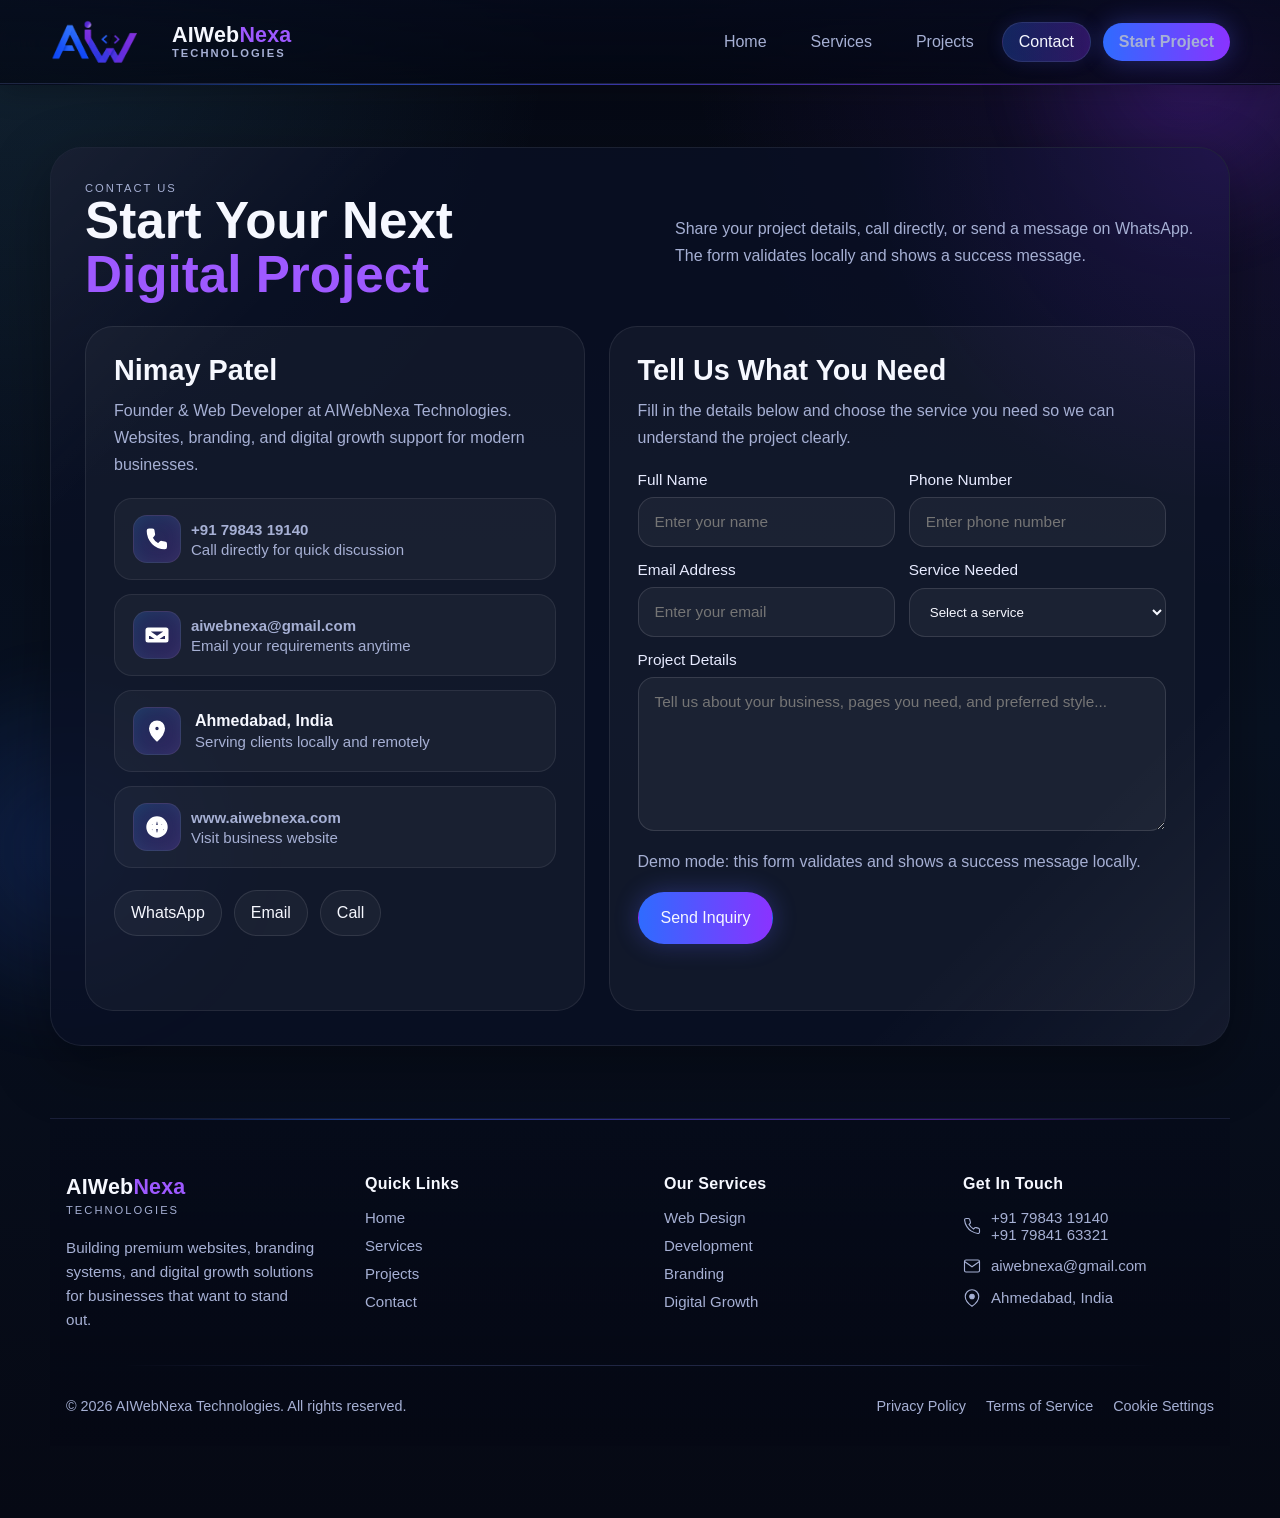
==== commit 4fd71b37: "aa" ====
--- a/contact.html
+++ b/contact.html
@@ -124,27 +124,7 @@
             <small>Technologies</small>
           </div>
           <p>Building premium websites, branding systems, and digital growth solutions for businesses that want to stand out.</p>
-          <div class="footer-social">
-            <a href="https://www.linkedin.com/company/aiwebnexa" target="_blank" rel="noopener noreferrer" aria-label="LinkedIn">
-              <svg viewBox="0 0 24 24">
-                <path d="M3.75 3.75h16.5v16.5H3.75z" fill="none" stroke="currentColor" stroke-width="1.5"/>
-                <path d="M7 7v10M7 7a2 2 0 1 1 4 0v10" stroke="currentColor" stroke-width="1.5" stroke-linecap="round"/>
-                <path d="M13 7v10m0-5a3 3 0 0 1 6 0v5" stroke="currentColor" stroke-width="1.5" stroke-linecap="round"/>
-              </svg>
-            </a>
-            <a href="https://twitter.com/aiwebnexa" target="_blank" rel="noopener noreferrer" aria-label="Twitter">
-              <svg viewBox="0 0 24 24">
-                <path d="M23 3a10.9 10.9 0 0 1-3.14 1.53 4.48 4.48 0 0 0-7.86 3v1A10.66 10.66 0 0 1 3 4s-4 9 5 13a11.64 11.64 0 0 1-7 2s9 5 20 5a9.5 9.5 0 0 0-9-5.5c4.75 2.25 7-7 7-7" stroke="currentColor" stroke-width="1.5" stroke-linejoin="round" fill="none"/>
-              </svg>
-            </a>
-            <a href="https://www.instagram.com/aiwebnexa" target="_blank" rel="noopener noreferrer" aria-label="Instagram">
-              <svg viewBox="0 0 24 24">
-                <rect x="2" y="2" width="20" height="20" rx="5" fill="none" stroke="currentColor" stroke-width="1.5"/>
-                <circle cx="12" cy="12" r="3.5" fill="none" stroke="currentColor" stroke-width="1.5"/>
-                <circle cx="17.5" cy="6.5" r="1" fill="currentColor"/>
-              </svg>
-            </a>
-          </div>
+         
         </div>
 
         <div class="footer-section footer-links">
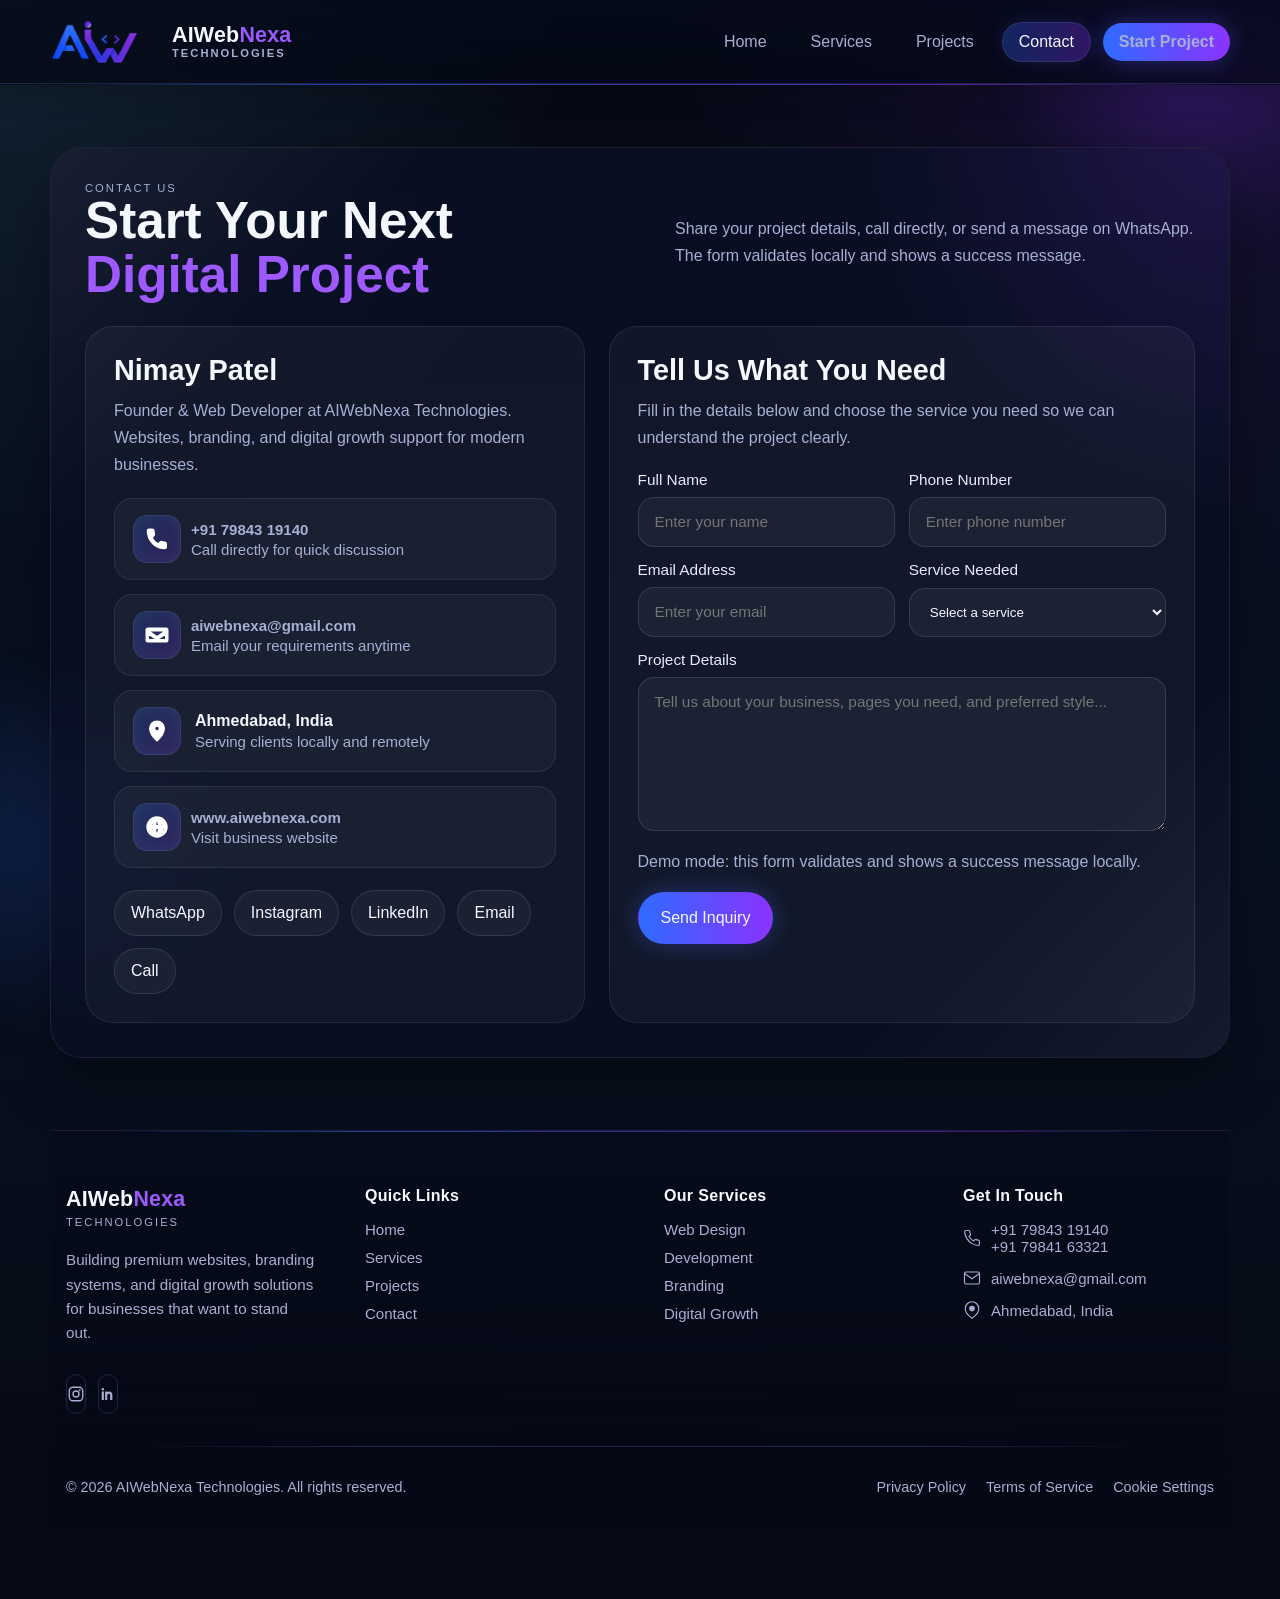
==== commit 82ea1709: "done" ====
--- a/contact.html
+++ b/contact.html
@@ -3,7 +3,18 @@
 <head>
   <meta charset="UTF-8">
   <meta name="viewport" content="width=device-width, initial-scale=1.0">
-  <meta name="description" content="Contact AIWebNexa Technologies for website development, design, branding, SEO, and digital growth projects.">
+  <meta name="description" content="AIWebNexa Technologies builds modern business websites, portfolio websites, branding systems, and growth-ready digital experiences.">
+  <meta name="keywords" content="web development, website design, AIWebNexa, portfolio website, business website, frontend developer">
+  <meta name="author" content="AIWebNexa"> 
+   <!-- Google tag (gtag.js) -->
+<script async src="https://www.googletagmanager.com/gtag/js?id=G-V4T1YM48Y3"></script>
+<script>
+  window.dataLayer = window.dataLayer || [];
+  function gtag(){dataLayer.push(arguments);}
+  gtag('js', new Date());
+
+  gtag('config', 'G-V4T1YM48Y3');
+</script>
   <title>Contact | AIWebNexa Technologies</title>
   <link rel="stylesheet" href="style.css">
 </head>
@@ -61,6 +72,8 @@
 
           <div class="socials">
             <a href="https://wa.me/917984319140" target="_blank" rel="noreferrer">WhatsApp</a>
+            <a href="https://www.instagram.com/aiwebnexa/" target="_blank" rel="noopener noreferrer">Instagram</a>
+            <a href="https://www.linkedin.com/in/nimay-patel-25a684275/" target="_blank" rel="noopener noreferrer">LinkedIn</a>
             <a href="mailto:aiwebnexa@gmail.com">Email</a>
             <a href="tel:+917984319140">Call</a>
           </div>
@@ -124,7 +137,20 @@
             <small>Technologies</small>
           </div>
           <p>Building premium websites, branding systems, and digital growth solutions for businesses that want to stand out.</p>
-         
+          <div class="footer-social" aria-label="Social links">
+            <a href="https://www.instagram.com/aiwebnexa/" target="_blank" rel="noopener noreferrer" aria-label="AIWebNexa on Instagram">
+              <svg viewBox="0 0 24 24" aria-hidden="true">
+                <rect x="3" y="3" width="18" height="18" rx="5" fill="none" stroke="currentColor" stroke-width="1.8"/>
+                <circle cx="12" cy="12" r="4" fill="none" stroke="currentColor" stroke-width="1.8"/>
+                <circle cx="17" cy="7" r="1.2" fill="currentColor"/>
+              </svg>
+            </a>
+            <a href="https://www.linkedin.com/in/nimay-patel-25a684275/" target="_blank" rel="noopener noreferrer" aria-label="Nimay Patel on LinkedIn">
+              <svg viewBox="0 0 24 24" aria-hidden="true">
+                <path fill="currentColor" d="M6.5 8.8H3.6v11.1h2.9V8.8ZM5.1 4a1.7 1.7 0 1 0 0 3.4 1.7 1.7 0 0 0 0-3.4Zm5.9 4.8H8.2v11.1H11v-5.8c0-1.6.8-2.6 2.1-2.6 1.2 0 1.8.8 1.8 2.5v5.9h2.9v-6.5c0-3.2-1.7-4.9-4.3-4.9-1.4 0-2.2.6-2.7 1.3l.2-1Z"/>
+              </svg>
+            </a>
+          </div>
         </div>
 
         <div class="footer-section footer-links">
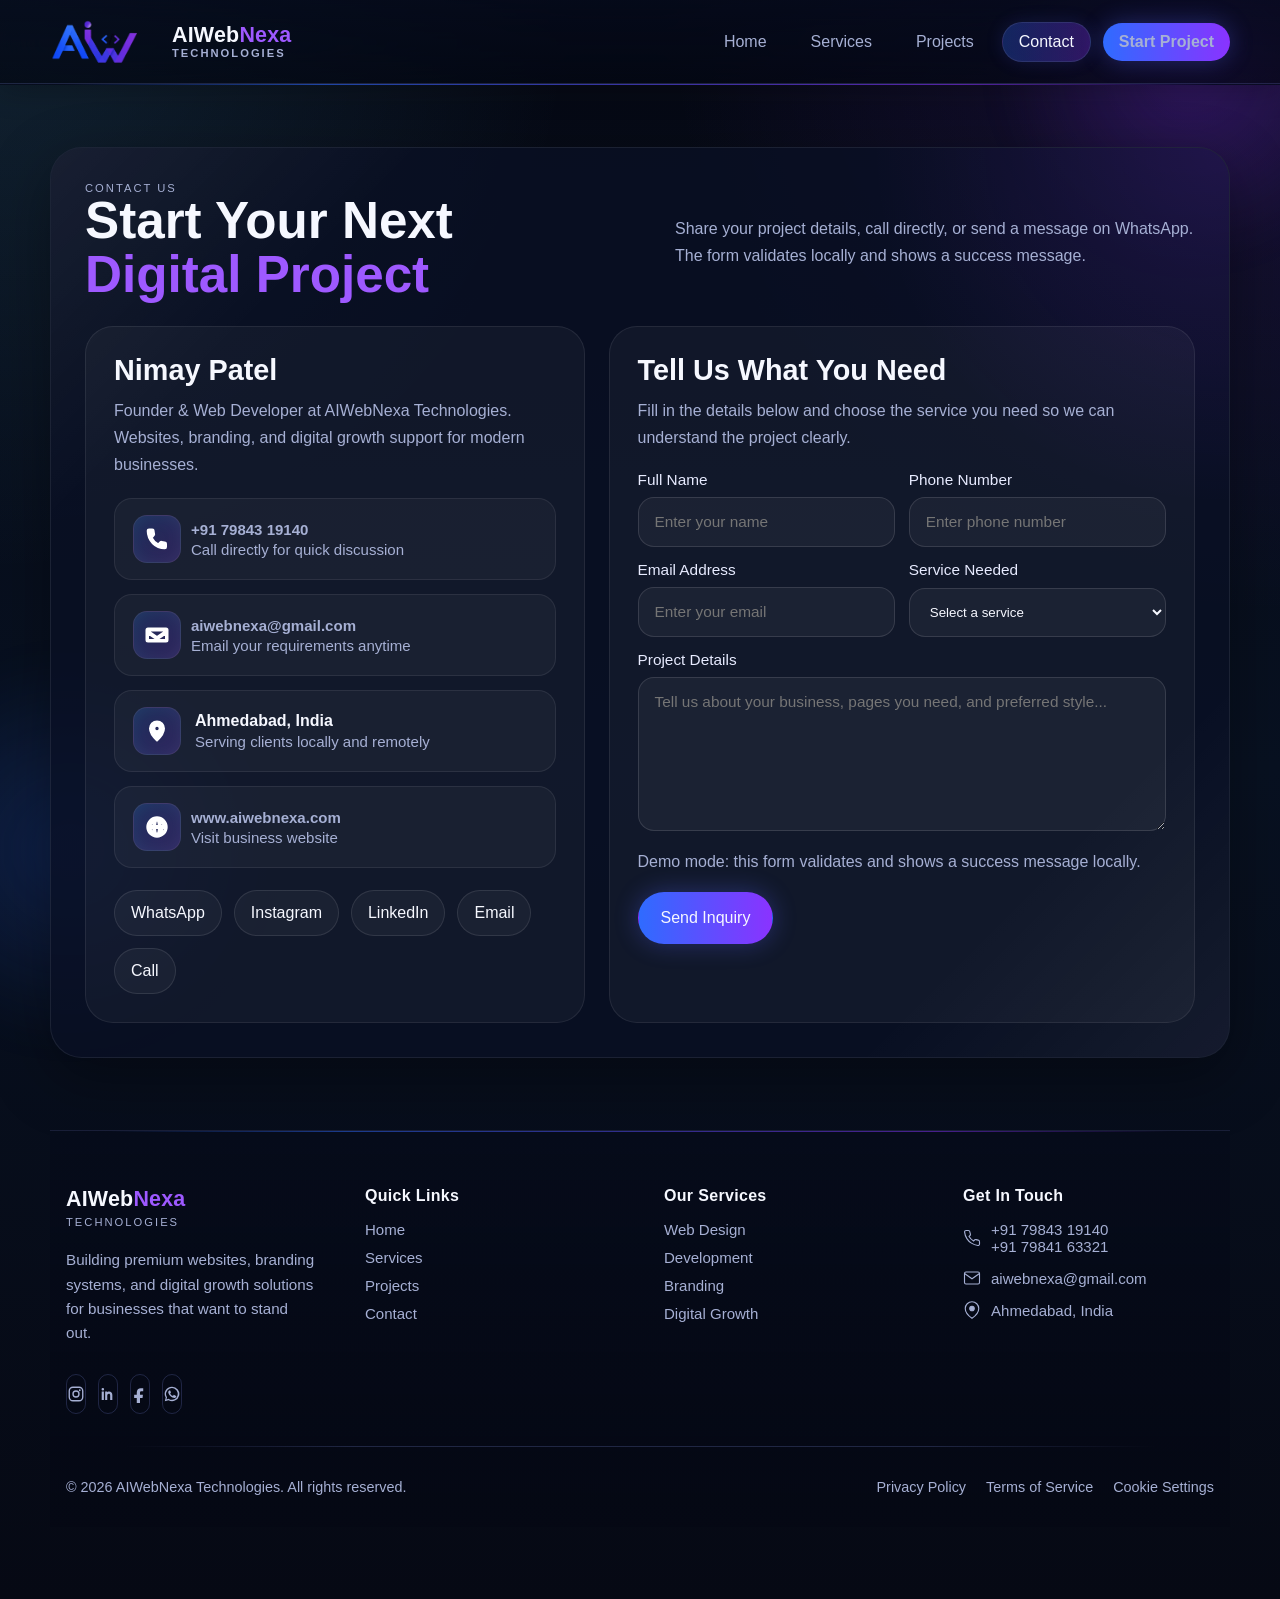
==== commit 2b86424c: "update" ====
--- a/contact.html
+++ b/contact.html
@@ -148,6 +148,16 @@
             <a href="https://www.linkedin.com/in/nimay-patel-25a684275/" target="_blank" rel="noopener noreferrer" aria-label="Nimay Patel on LinkedIn">
               <svg viewBox="0 0 24 24" aria-hidden="true">
                 <path fill="currentColor" d="M6.5 8.8H3.6v11.1h2.9V8.8ZM5.1 4a1.7 1.7 0 1 0 0 3.4 1.7 1.7 0 0 0 0-3.4Zm5.9 4.8H8.2v11.1H11v-5.8c0-1.6.8-2.6 2.1-2.6 1.2 0 1.8.8 1.8 2.5v5.9h2.9v-6.5c0-3.2-1.7-4.9-4.3-4.9-1.4 0-2.2.6-2.7 1.3l.2-1Z"/>
+              </svg>
+            </a>
+            <a href="https://www.facebook.com/aiwebnexa/" target="_blank" rel="noopener noreferrer" aria-label="AIWebNexa on Facebook">
+              <svg viewBox="0 0 24 24" aria-hidden="true">
+                <path fill="currentColor" d="M14 8.2h2.3V4.4c-.4-.1-1.7-.2-3.2-.2-3.2 0-5.4 2-5.4 5.7v3.2H4.2v4.2h3.5V24H12v-6.7h3.4l.5-4.2H12v-2.8c0-1.2.3-2.1 2-2.1Z"/>
+              </svg>
+            </a>
+            <a href="https://wa.me/917984319140" target="_blank" rel="noopener noreferrer" aria-label="Message AIWebNexa on WhatsApp">
+              <svg viewBox="0 0 24 24" aria-hidden="true">
+                <path fill="currentColor" d="M12 2.2A9.7 9.7 0 0 0 3.6 16.8L2.4 21.7l5-1.3A9.7 9.7 0 1 0 12 2.2Zm0 17.6c-1.5 0-3-.4-4.2-1.2l-.3-.2-2.9.8.8-2.8-.2-.3A7.8 7.8 0 1 1 12 19.8Zm4.4-5.8c-.2-.1-1.4-.7-1.6-.8-.2-.1-.4-.1-.6.1-.2.3-.6.8-.8 1-.1.2-.3.2-.5.1-.2-.1-1-.4-1.9-1.2-.7-.6-1.2-1.4-1.3-1.6-.1-.2 0-.4.1-.5l.4-.5c.1-.2.2-.3.3-.5.1-.2.1-.3 0-.5-.1-.1-.6-1.4-.8-1.9-.2-.5-.4-.4-.6-.4h-.5c-.2 0-.5.1-.7.3-.2.3-.9.9-.9 2.2s.9 2.5 1.1 2.7c.1.2 1.9 3 4.6 4.1.6.3 1.1.4 1.5.5.6.2 1.2.2 1.7.1.5-.1 1.4-.6 1.6-1.1.2-.6.2-1 .2-1.1-.1-.2-.2-.3-.4-.4Z"/>
               </svg>
             </a>
           </div>
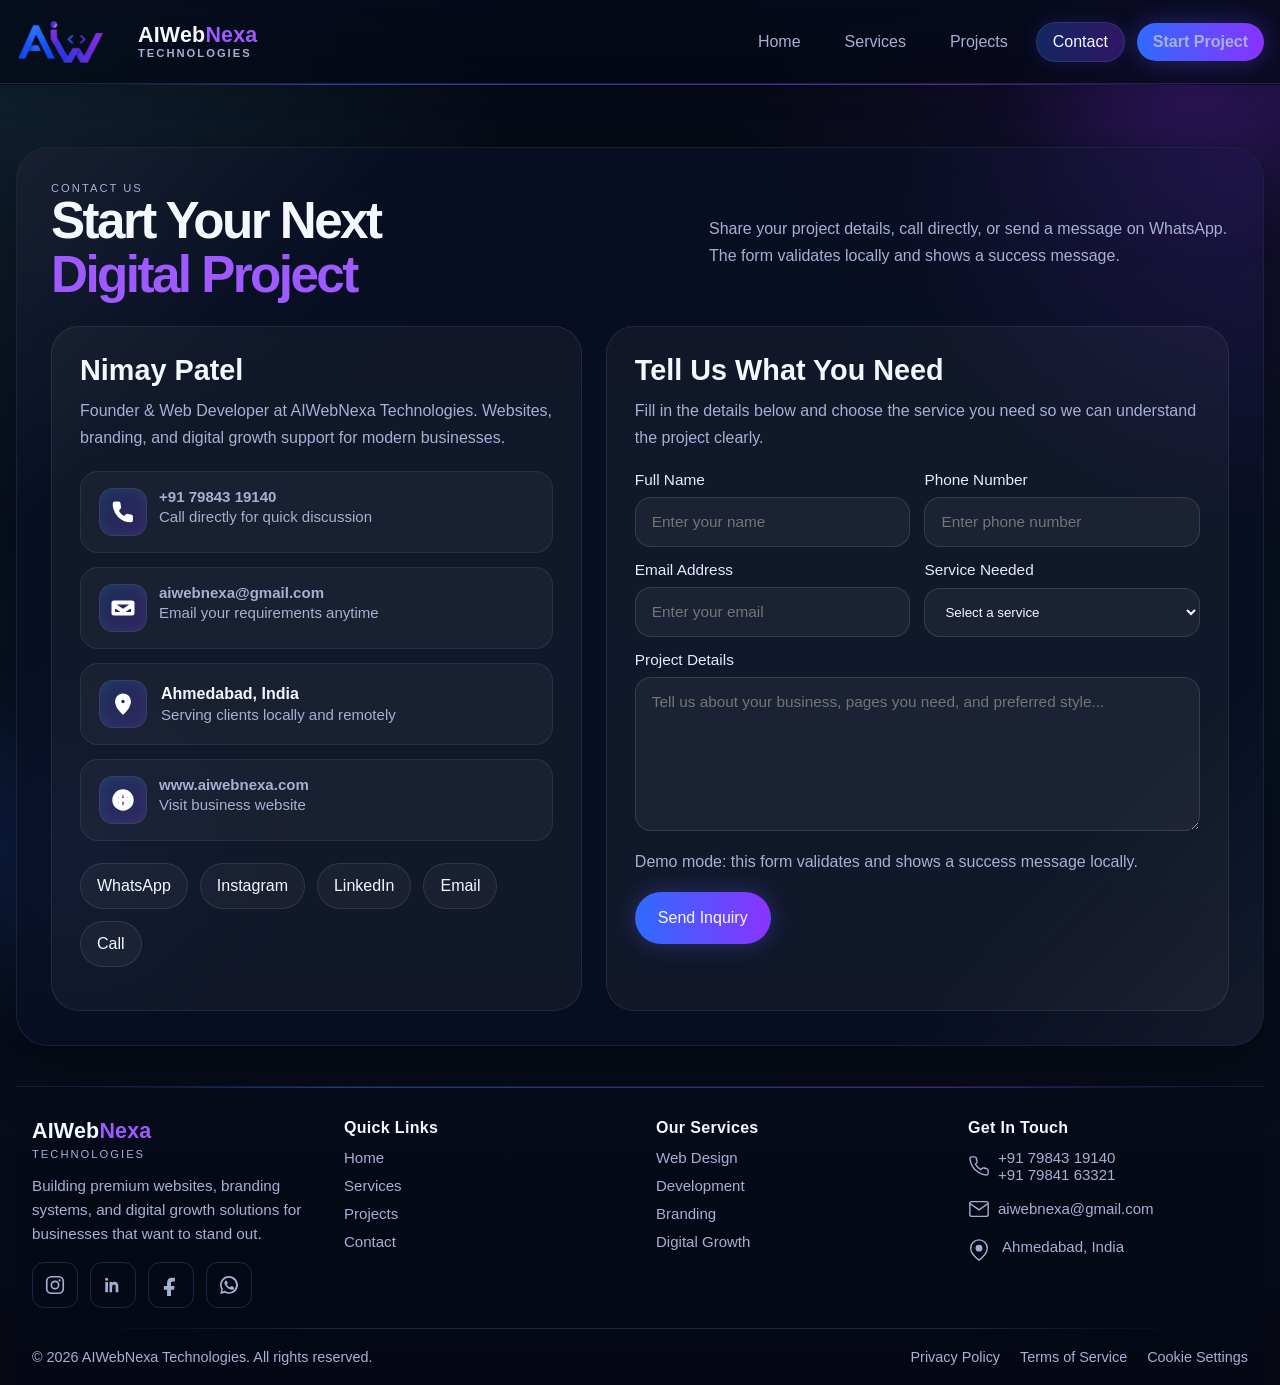
==== commit e2bc3859: "Improve website layout SEO and accessibility" ====
--- a/contact.html
+++ b/contact.html
@@ -3,7 +3,7 @@
 <head>
   <meta charset="UTF-8">
   <meta name="viewport" content="width=device-width, initial-scale=1.0">
-  <meta name="description" content="AIWebNexa Technologies builds modern business websites, portfolio websites, branding systems, and growth-ready digital experiences.">
+  <meta name="description" content="Contact AIWebNexa Technologies in Ahmedabad for website design, development, branding, SEO, and digital growth support.">
   <meta name="keywords" content="web development, website design, AIWebNexa, portfolio website, business website, frontend developer">
   <meta name="author" content="AIWebNexa"> 
    <!-- Google tag (gtag.js) -->
@@ -15,7 +15,15 @@
 
   gtag('config', 'G-V4T1YM48Y3');
 </script>
-  <title>Contact | AIWebNexa Technologies</title>
+  <link rel="canonical" href="https://www.aiwebnexa.com/contact.html">
+  <meta property="og:type" content="website">
+  <meta property="og:title" content="Contact AIWebNexa Technologies | Start a Project">
+  <meta property="og:description" content="Tell us about your website, branding, SEO, or digital growth project and receive a clear next step.">
+  <meta property="og:url" content="https://www.aiwebnexa.com/contact.html">
+  <meta property="og:image" content="https://www.aiwebnexa.com/images/logo-removebg-preview.png">
+  <meta name="twitter:card" content="summary_large_image">
+  <link rel="icon" type="image/png" href="images/logo-removebg-preview.png">
+  <title>Contact AIWebNexa Technologies | Start a Project</title>
   <link rel="stylesheet" href="style.css">
 </head>
 <body>
@@ -25,12 +33,12 @@
         <div class="brand-mark" aria-hidden="true"><img src="images/logo-removebg-preview.png" alt="AIWebNexa Technologies logo"></div>
         <div class="brand-text"><strong>AIWeb<span>Nexa</span></strong><small>Technologies</small></div>
       </a>
-      <button class="menu-toggle" type="button" aria-label="Open navigation" aria-expanded="false"><svg><use href="icons.svg#i-menu"></use></svg></button>
-      <nav class="nav-links" id="navLinks">
+      <button class="menu-toggle" type="button" aria-label="Open navigation" aria-expanded="false" aria-controls="navLinks"><svg><use href="icons.svg#i-menu"></use></svg></button>
+      <nav class="nav-links" id="navLinks" aria-label="Primary navigation">
         <a href="index.html">Home</a>
         <a href="services.html">Services</a>
         <a href="projects.html">Projects</a>
-        <a href="contact.html" class="active">Contact</a>
+        <a href="contact.html" class="active" aria-current="page">Contact</a>
         <a href="contact.html" class="nav-cta">Start Project</a>
       </nav>
     </div>
@@ -41,7 +49,7 @@
       <div class="section-head" data-reveal>
         <div>
           <span class="eyebrow">Contact Us</span>
-          <h2>Start Your Next<br><span class="accent">Digital Project</span></h2>
+          <h1>Start Your Next<br><span class="accent">Digital Project</span></h1>
         </div>
         <p>Share your project details, call directly, or send a message on WhatsApp. The form validates locally and shows a success message.</p>
       </div>
@@ -223,9 +231,9 @@
       <div class="footer-bottom">
         <p>&copy; 2026 AIWebNexa Technologies. All rights reserved.</p>
         <div class="footer-legal">
-          <a href="#privacy">Privacy Policy</a>
-          <a href="#terms">Terms of Service</a>
-          <a href="#cookies">Cookie Settings</a>
+          <a href="privacy.html">Privacy Policy</a>
+          <a href="terms.html">Terms of Service</a>
+          <a href="privacy.html#cookies">Cookie Settings</a>
         </div>
       </div>
     </footer>
--- a/style.css
+++ b/style.css
@@ -14,7 +14,7 @@
       --radius-lg: 22px;
       --radius-md: 16px;
       --shadow: 0 20px 60px rgba(0, 0, 0, 0.35);
-      --max: 1180px;
+      --max: 1440px;
       --heading: "Trebuchet MS", "Gill Sans", sans-serif;
       --body: "Segoe UI", "Trebuchet MS", sans-serif;
     }
@@ -233,7 +233,7 @@
     }
 
     main {
-      padding: 34px 0 72px;
+      padding: 34px 0 0;
     }
 
     section {
@@ -341,8 +341,8 @@
       align-items: center;
       justify-content: center;
       z-index: 100;
-      animation: welcomeFadeOut 3s ease-out forwards;
-      animation-delay: 0.5s;
+      animation: welcomeFadeOut 1.6s ease-out forwards;
+      animation-delay: 0.25s;
       border-radius: 16px;
     }
 
@@ -742,6 +742,7 @@
       margin-bottom: 24px;
     }
 
+    .section-head h1,
     .section-head h2 {
       font-size: clamp(2rem, 4vw, 3.2rem);
     }
@@ -2418,6 +2419,35 @@
       }
     }
 
+    :focus-visible {
+      outline: 3px solid var(--cyan);
+      outline-offset: 4px;
+    }
+
+    @media (prefers-reduced-motion: reduce) {
+      html {
+        scroll-behavior: auto;
+      }
+
+      *,
+      *::before,
+      *::after {
+        animation-duration: 0.01ms !important;
+        animation-iteration-count: 1 !important;
+        scroll-behavior: auto !important;
+        transition-duration: 0.01ms !important;
+      }
+
+      [data-reveal] {
+        opacity: 1;
+        transform: none;
+      }
+
+      .welcome-banner {
+        display: none;
+      }
+    }
+
     /* Responsive Adjustments */
     @media (max-width: 1080px) {
       .projects-hero-meta {
@@ -3203,8 +3233,8 @@
     }
 
 .premium-footer {
-      margin-top: 72px;
-      padding: 56px 0 32px;
+      margin-top: 40px;
+      padding: 32px 0 20px;
       background: linear-gradient(180deg, rgba(5, 10, 26, 0.5), rgba(5, 8, 20, 0.8));
       border-top: 1px solid rgba(139, 157, 255, 0.15);
       color: var(--text);
@@ -3226,7 +3256,7 @@
     .premium-footer-content {
       display: grid;
       grid-template-columns: repeat(4, 1fr);
-      gap: 48px;
+      gap: 32px;
       max-width: var(--max);
       margin: 0 auto;
       width: min(calc(100% - 32px), var(--max));
@@ -3237,11 +3267,11 @@
     .footer-section {
       display: flex;
       flex-direction: column;
-      gap: 16px;
+      gap: 12px;
     }
 
     .footer-brand {
-      gap: 20px;
+      gap: 14px;
     }
 
     .footer-logo {
@@ -3279,12 +3309,13 @@
     .footer-social {
       display: flex;
       gap: 12px;
-      margin-top: 8px;
+      margin-top: 2px;
     }
 
     .footer-social a {
-      width: 40px;
-      height: 40px;
+      width: 46px;
+      height: 46px;
+      flex: 0 0 46px;
       border-radius: 12px;
       display: flex;
       align-items: center;
@@ -3299,11 +3330,12 @@
       color: var(--text);
       background: rgba(47, 107, 255, 0.15);
       border-color: rgba(47, 107, 255, 0.3);
+      transform: translateY(-3px);
     }
 
     .footer-social svg {
-      width: 18px;
-      height: 18px;
+      width: 22px;
+      height: 22px;
     }
 
     .footer-section h4 {
@@ -3323,7 +3355,7 @@
       gap: 10px;
     }
 
-    .footer-section a {
+    .footer-section > ul a {
       color: var(--muted);
       font-size: 0.94rem;
       transition: all 0.25s ease;
@@ -3333,7 +3365,7 @@
       width: fit-content;
     }
 
-    .footer-section a:hover {
+    .footer-section > ul a:hover {
       color: var(--text);
       transform: translateX(4px);
     }
@@ -3345,8 +3377,8 @@
     .contact-list a,
     .contact-list span {
       display: flex;
-      align-items: center;
-      gap: 10px;
+      align-items: flex-start;
+      gap: 12px;
       color: var(--muted);
       font-size: 0.94rem;
     }
@@ -3356,8 +3388,9 @@
     }
 
     .icon-small {
-      width: 18px;
-      height: 18px;
+      width: 22px;
+      height: 22px;
+      margin-top: 1px;
       flex-shrink: 0;
       stroke: currentColor;
       fill: none;
@@ -3367,7 +3400,7 @@
     .footer-divider {
       height: 1px;
       background: linear-gradient(90deg, transparent 5%, rgba(139, 157, 255, 0.2) 25%, rgba(139, 157, 255, 0.2) 75%, transparent 95%);
-      margin: 32px 0;
+      margin: 20px 0;
       max-width: var(--max);
       margin-left: auto;
       margin-right: auto;
@@ -3407,6 +3440,22 @@
       color: var(--text);
     }
 
+    .legal-page {
+      min-height: calc(100vh - 84px);
+      padding-bottom: 34px;
+    }
+
+    .legal-page article {
+      max-width: 900px;
+      margin: 0 auto;
+      padding: clamp(28px, 5vw, 64px);
+    }
+
+    .legal-page h1 { margin: 14px 0 28px; }
+    .legal-page h2 { margin-top: 32px; font-size: 1.4rem; }
+    .legal-page p { color: var(--muted); line-height: 1.8; }
+    .legal-page a { color: var(--cyan); }
+
     @media (max-width: 1080px) {
       .premium-footer-content {
         grid-template-columns: repeat(2, 1fr);
@@ -3425,8 +3474,8 @@
 
     @media (max-width: 640px) {
       .premium-footer {
-        padding: 40px 0 24px;
-        margin-top: 48px;
+        padding: 28px 0 20px;
+        margin-top: 32px;
       }
 
       .premium-footer-content {
@@ -3439,8 +3488,9 @@
       }
 
       .footer-social a {
-        width: 36px;
-        height: 36px;
+        width: 42px;
+        height: 42px;
+        flex-basis: 42px;
       }
 
       .footer-bottom {
